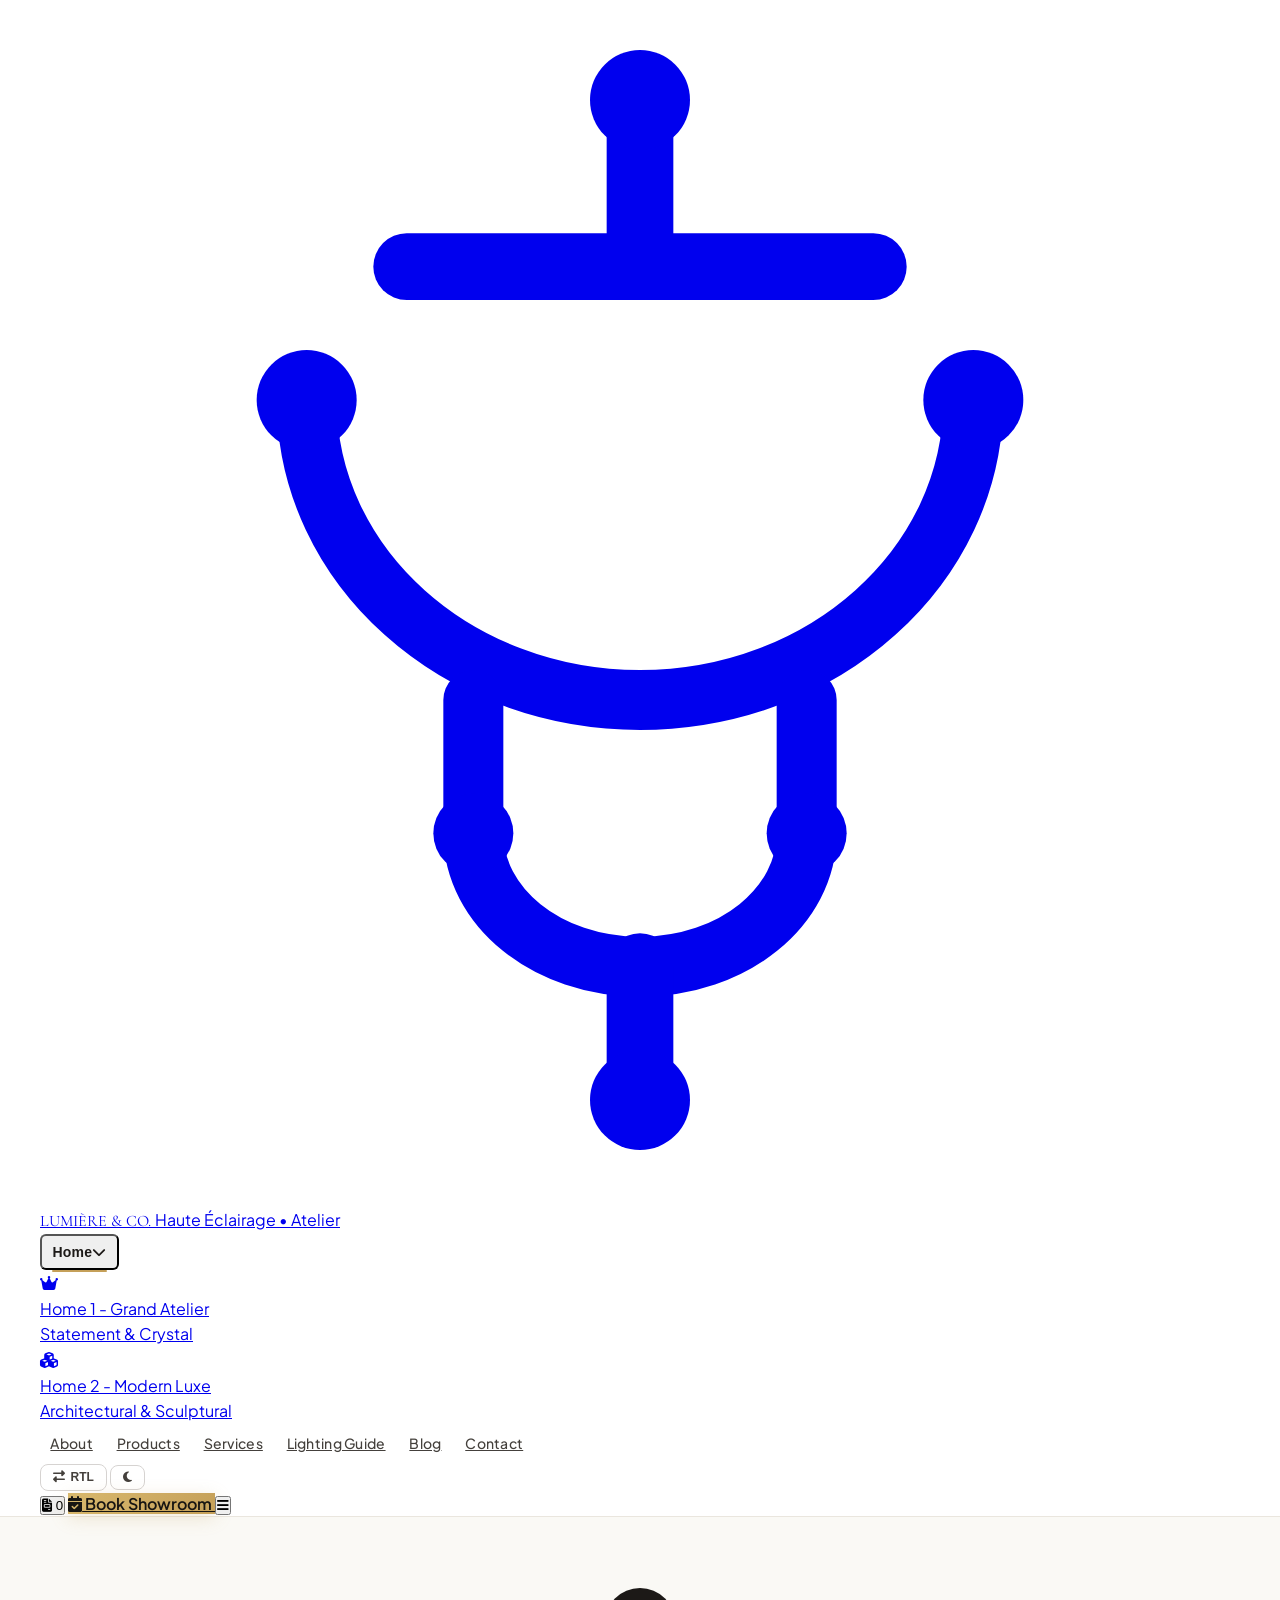
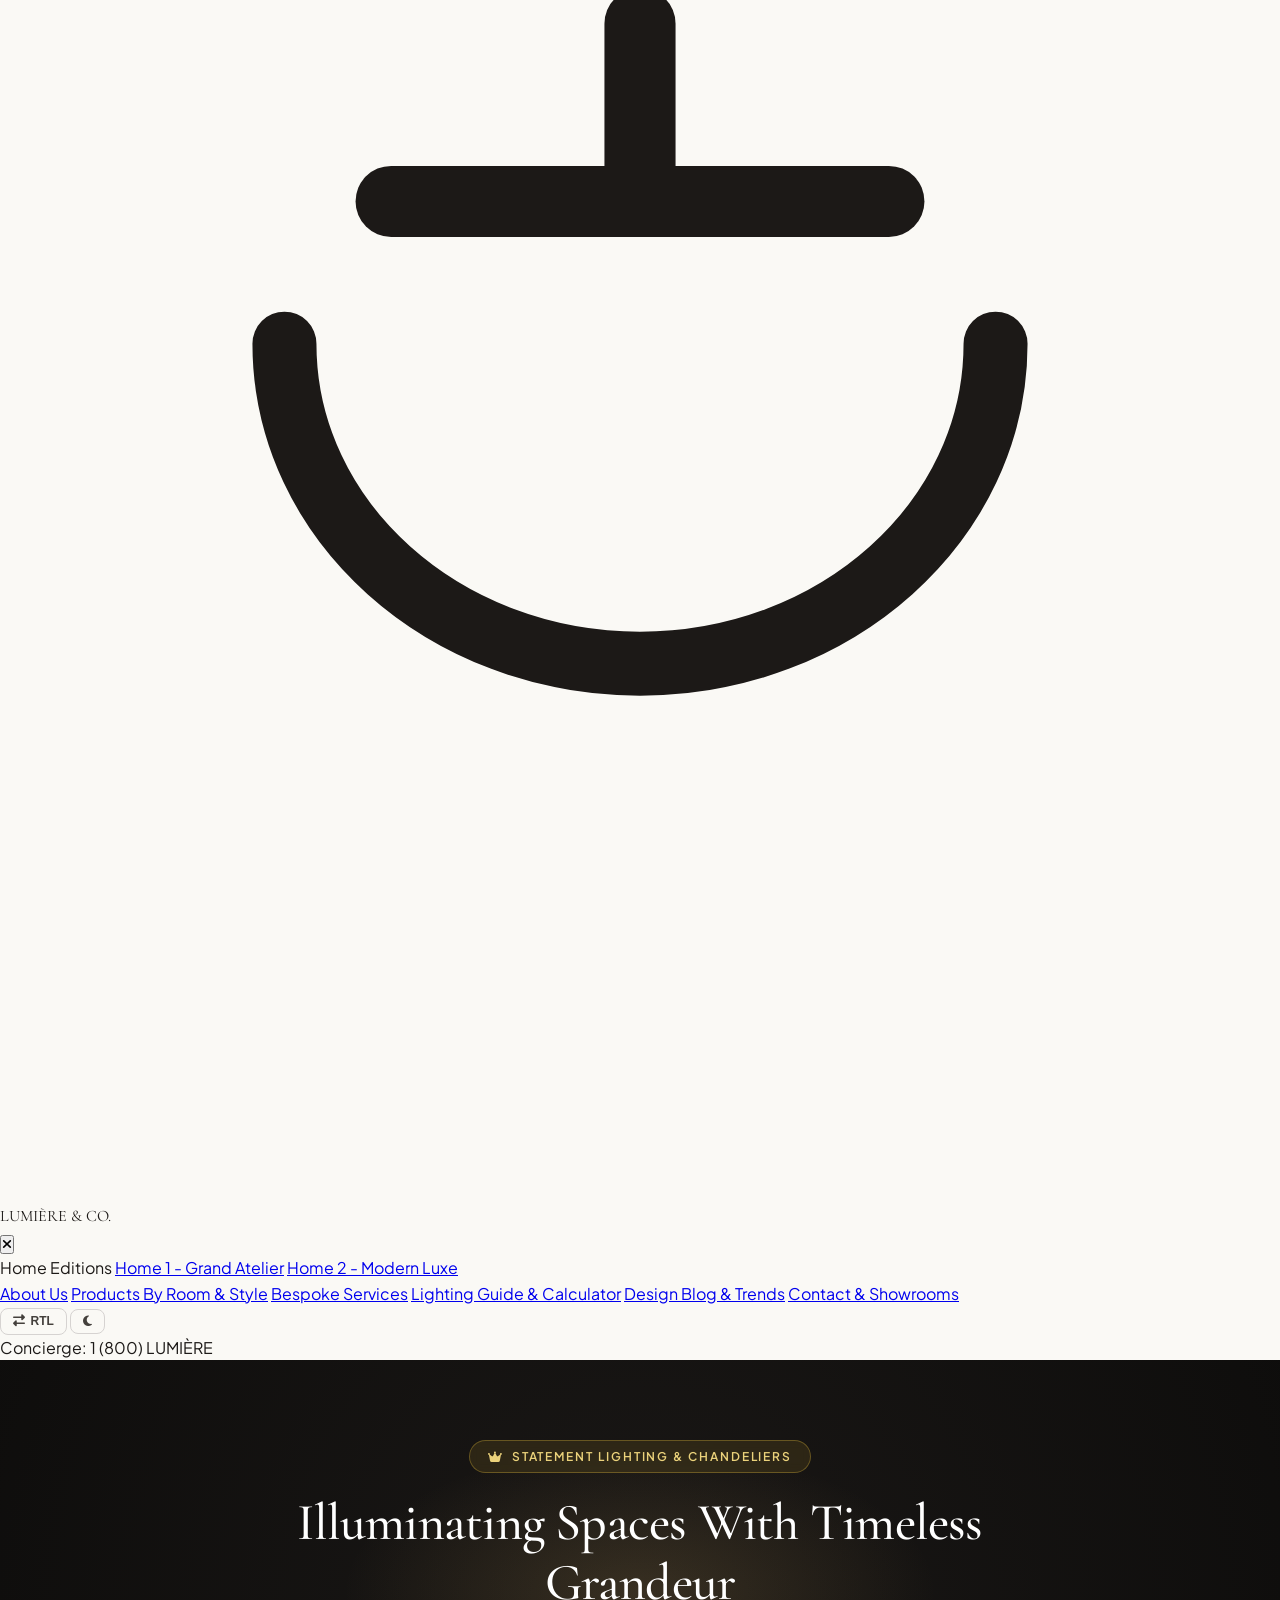
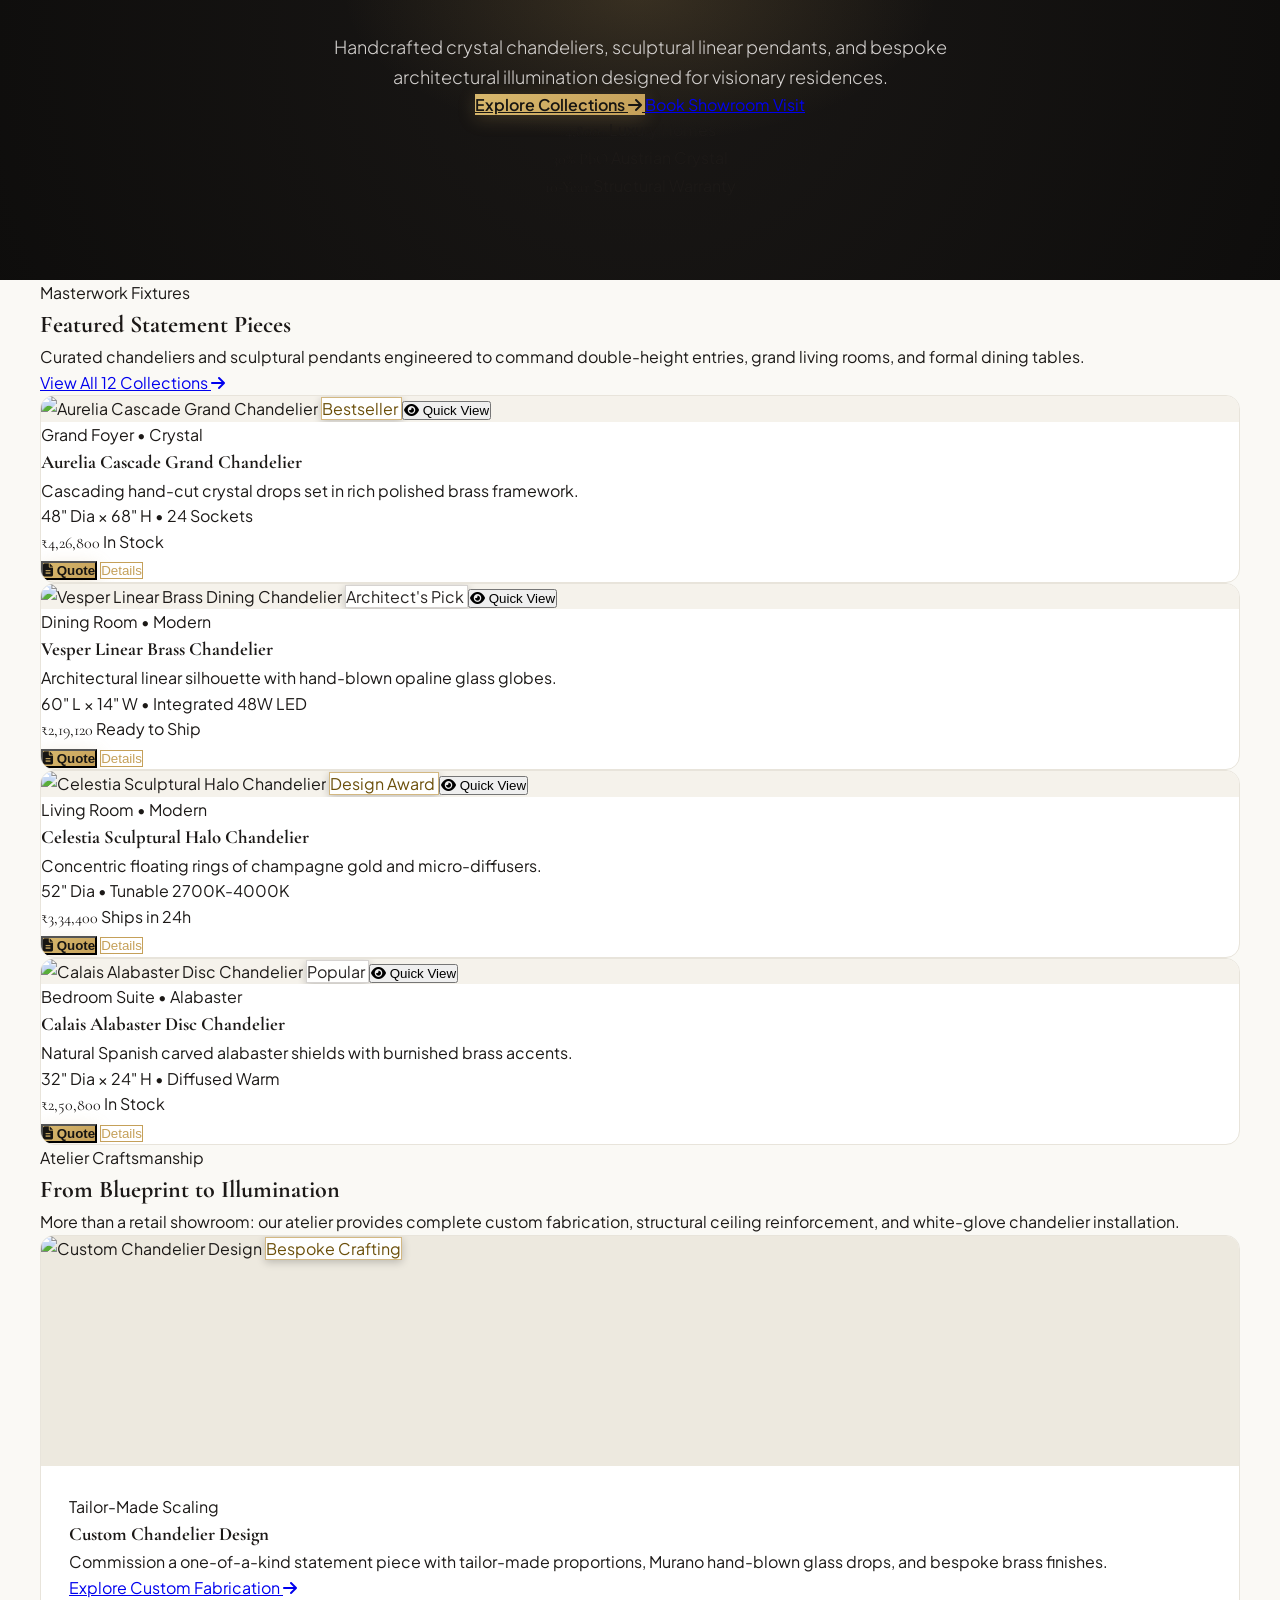
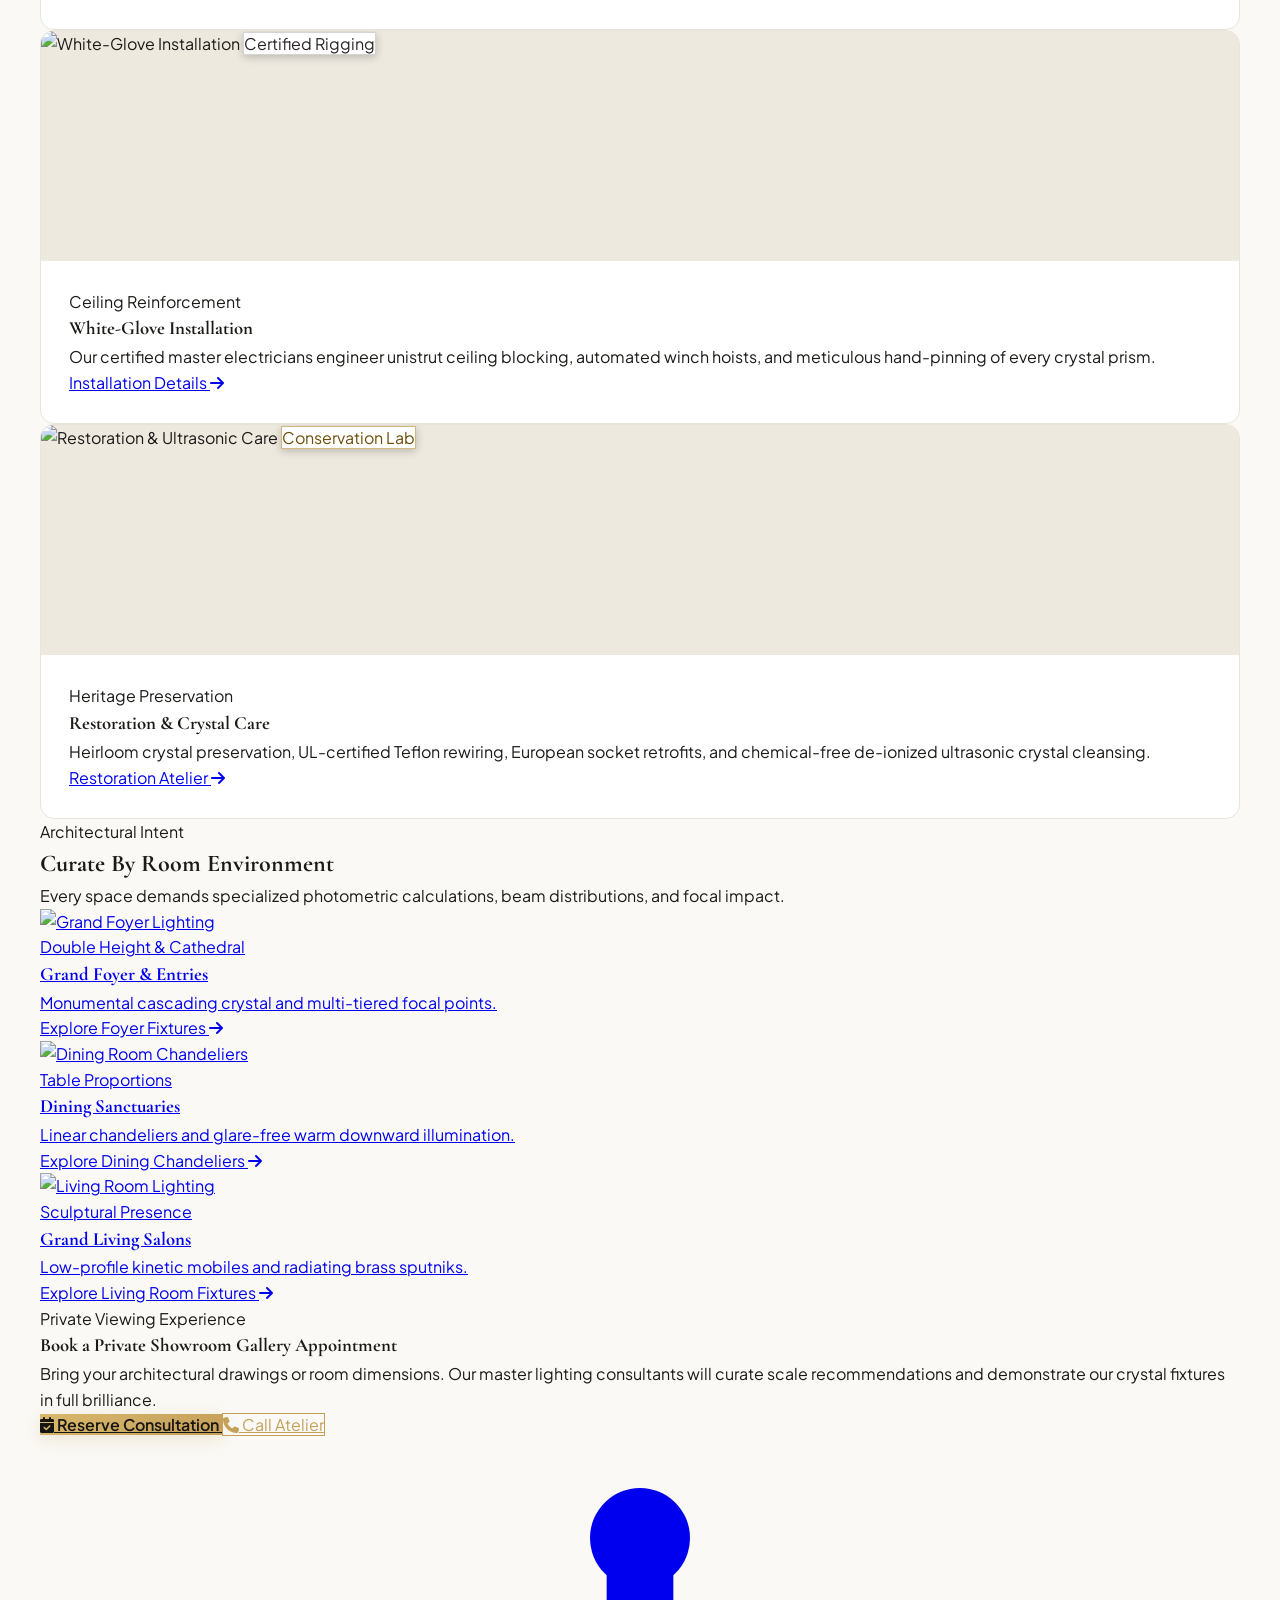
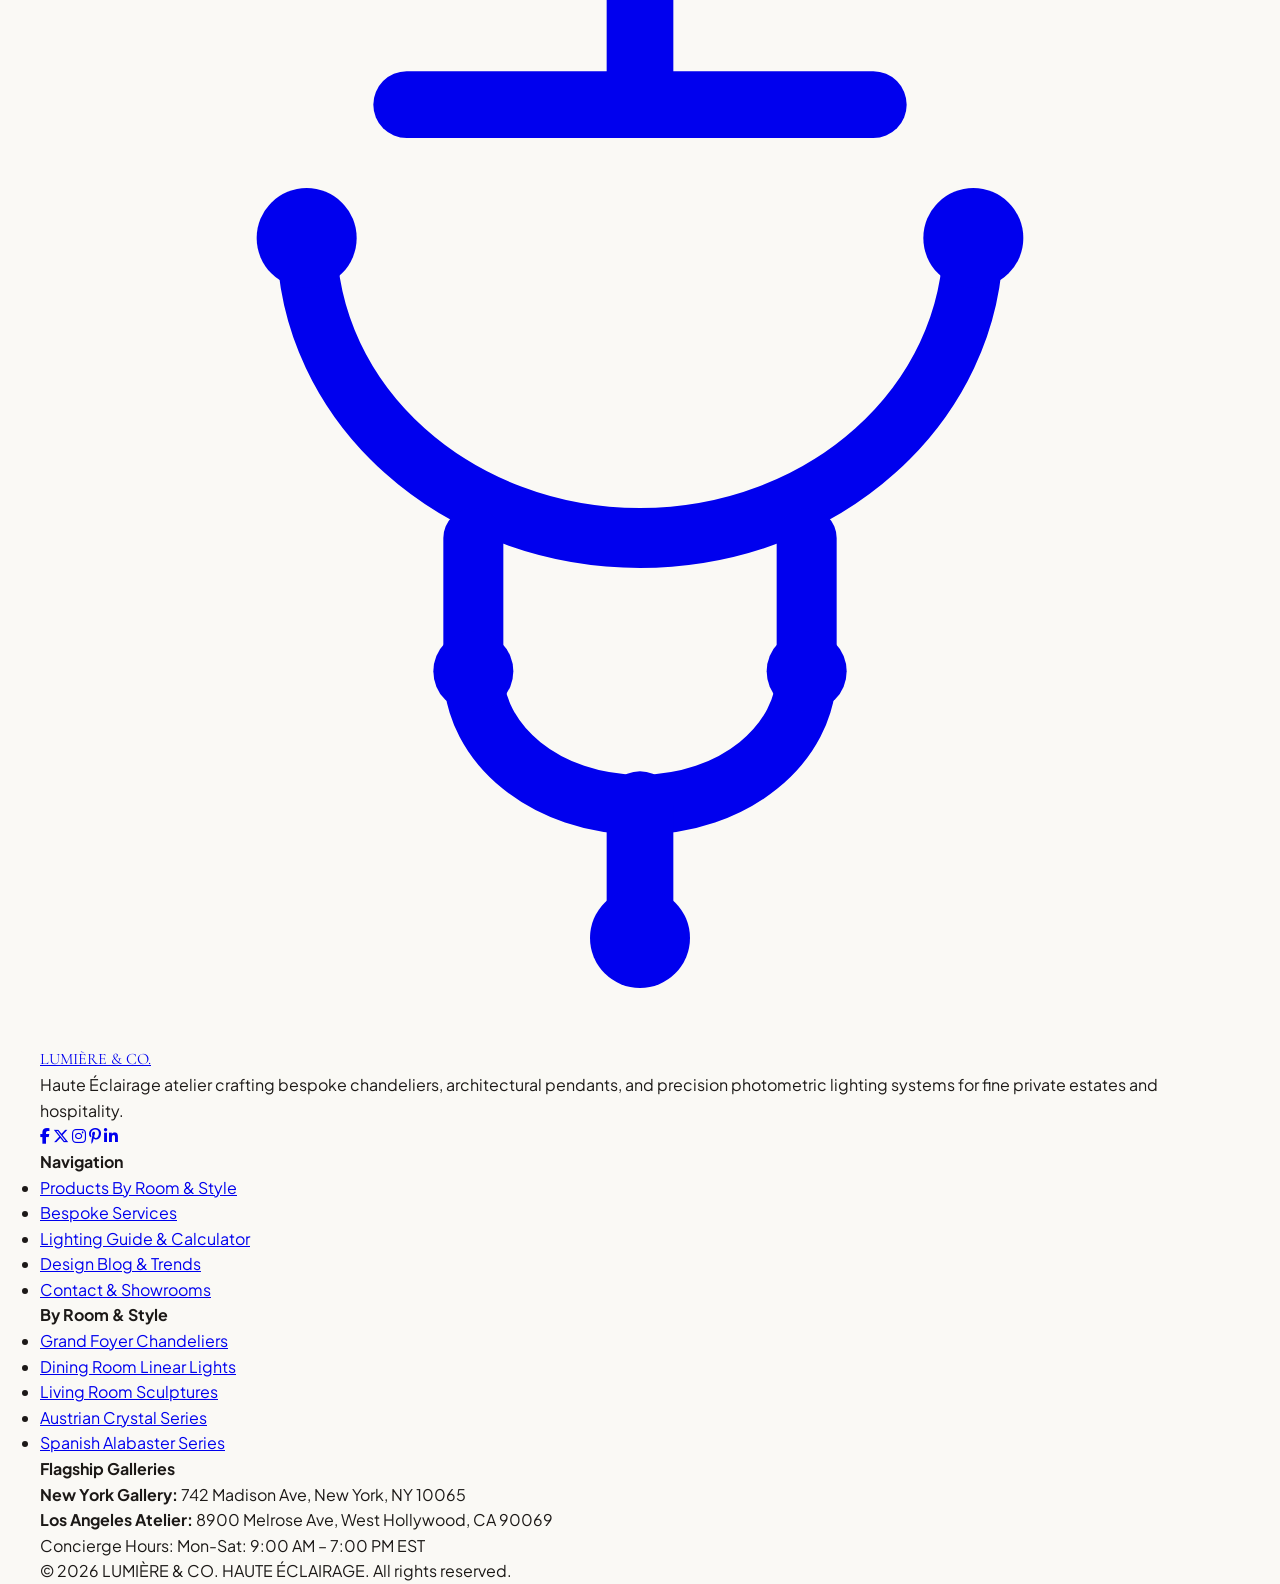
==== index.html @ 49eb60a8 "first commit" ====
<!DOCTYPE html>
<html lang="en">
<head>
  <meta charset="UTF-8" />
  <meta name="viewport" content="width=device-width, initial-scale=1.0" />
  <title>LUMIÈRE & CO. | Luxury Chandeliers & Architectural Statement Lighting</title>
  <meta name="description" content="Handcrafted statement chandeliers, bespoke crystal fixtures, and architectural lighting consultation for luxury residences and hospitality." />
  
  <!-- Favicon / Logo in Browser Title -->
  <link rel="icon" type="image/svg+xml" href="data:image/svg+xml,<svg xmlns='http://www.w3.org/2000/svg' viewBox='0 0 36 36' fill='none'><path d='M18 3V8M11 8H25M8 12C8 17 12.5 21 18 21C23.5 21 28 17 28 12M13 21V25C13 27.2 15.2 29 18 29C20.8 29 23 27.2 23 25V21M18 29V33' stroke='%23c5a059' stroke-width='2.2' stroke-linecap='round'/><circle cx='18' cy='3' r='1.5' fill='%23c5a059'/><circle cx='8' cy='12' r='1.5' fill='%23c5a059'/><circle cx='28' cy='12' r='1.5' fill='%23c5a059'/><circle cx='18' cy='33' r='1.5' fill='%23c5a059'/></svg>" />
  
  <!-- Google Fonts: Cormorant Garamond & Plus Jakarta Sans -->
  <link rel="preconnect" href="https://fonts.googleapis.com" />
  <link rel="preconnect" href="https://fonts.gstatic.com" crossorigin />
  <link href="https://fonts.googleapis.com/css2?family=Cormorant+Garamond:ital,wght@0,400;0,500;0,600;0,700;1,400&family=Plus+Jakarta+Sans:wght@300;400;500;600;700&display=swap" rel="stylesheet" />
  
  <!-- FontAwesome 6 Icons -->
  <link rel="stylesheet" href="https://cdnjs.cloudflare.com/ajax/libs/font-awesome/6.5.1/css/all.min.css" />
  
  <!-- Tailwind CSS CDN -->
  <script src="https://cdn.tailwindcss.com"></script>
  <script>
    tailwind.config = {
      darkMode: 'class',
      theme: {
        extend: {
          colors: {
            gold: {
              300: '#ebd27b',
              400: '#dfc282',
              500: '#c5a059',
              600: '#a3823d',
              700: '#806429'
            },
            stone: {
              850: '#1f1d1a',
              950: '#0e0d0c'
            }
          },
          fontFamily: {
            serif: ['Cormorant Garamond', 'Georgia', 'serif'],
            sans: ['Plus Jakarta Sans', 'system-ui', 'sans-serif']
          }
        }
      }
    }
  </script>
  
  <!-- Custom Luxury Stylesheet -->
  <link rel="stylesheet" href="css/style.css" />
</head>
<body class="bg-[#faf9f5] text-stone-900 antialiased selection:bg-amber-200 selection:text-stone-900">

  <!-- MAIN NAVIGATION BAR (Top concierge bar removed as requested) -->
  <header class="sticky top-0 z-50 lux-navbar">
    <div class="lux-container flex items-center justify-between h-20">
      
      <!-- Logo with Brand Emblem SVG placed BEFORE Brand Name -->
      <a href="index.html" class="flex items-center gap-3 text-left group shrink-0">
        <svg class="w-8 h-8 text-amber-600 dark:text-amber-400 shrink-0 inline-block transition-transform duration-300 group-hover:scale-105" viewBox="0 0 36 36" fill="none" xmlns="http://www.w3.org/2000/svg">
          <path d="M18 3V8" stroke="currentColor" stroke-width="2" stroke-linecap="round" />
          <path d="M11 8H25" stroke="currentColor" stroke-width="2" stroke-linecap="round" />
          <path d="M8 12C8 17 12.5 21 18 21C23.5 21 28 17 28 12" stroke="currentColor" stroke-width="1.8" stroke-linecap="round" />
          <path d="M13 21V25C13 27.2 15.2 29 18 29C20.8 29 23 27.2 23 25V21" stroke="currentColor" stroke-width="1.8" stroke-linecap="round" />
          <path d="M18 29V33" stroke="currentColor" stroke-width="2" stroke-linecap="round" />
          <circle cx="18" cy="3" r="1.5" fill="currentColor" />
          <circle cx="8" cy="12" r="1.5" fill="currentColor" />
          <circle cx="28" cy="12" r="1.5" fill="currentColor" />
          <circle cx="13" cy="25" r="1.2" fill="currentColor" />
          <circle cx="23" cy="25" r="1.2" fill="currentColor" />
          <circle cx="18" cy="33" r="1.5" fill="currentColor" />
        </svg>
        <div class="flex flex-col justify-center">
          <span class="font-serif text-2xl sm:text-3xl font-medium tracking-tight text-stone-900 dark:text-stone-100 group-hover:text-amber-700 dark:group-hover:text-amber-400 transition leading-none">
            LUMIÈRE <span class="text-amber-600 font-light">&</span> CO.
          </span>
          <span class="text-[9.5px] uppercase tracking-[0.2em] text-stone-500 dark:text-stone-400 font-semibold whitespace-nowrap mt-1 leading-none">
            Haute Éclairage • Atelier
          </span>
        </div>
      </a>

      <!-- Desktop Navigation Links (With Home Dropdown & RTL + Theme Toggles after Contact) -->
      <nav class="hidden xl:flex items-center space-x-0.5">
        
        <!-- Home Dropdown (Home 1 & Home 2) -->
        <div class="relative group">
          <button class="nav-link active flex items-center gap-1.5 focus:outline-none">
            <span>Home</span>
            <i class="fa-solid fa-chevron-down text-[10px] transition group-hover:rotate-180"></i>
          </button>
          <div class="absolute left-0 top-full pt-2 w-56 opacity-0 translate-y-2 pointer-events-none group-hover:opacity-100 group-hover:translate-y-0 group-hover:pointer-events-auto transition-all duration-200 z-50">
            <div class="bg-white dark:bg-stone-900 border border-stone-200 dark:border-stone-800 rounded-xl shadow-xl p-2 space-y-1">
              <a href="index.html" class="flex items-center gap-2.5 px-3 py-2.5 rounded-lg text-xs font-semibold text-amber-700 dark:text-amber-400 bg-amber-50 dark:bg-stone-800 transition">
                <i class="fa-solid fa-crown text-amber-600 text-xs"></i>
                <div>
                  <div class="font-medium">Home 1 - Grand Atelier</div>
                  <div class="text-[10px] text-stone-400 font-normal">Statement & Crystal</div>
                </div>
              </a>
              <a href="home-2.html" class="flex items-center gap-2.5 px-3 py-2.5 rounded-lg text-xs font-semibold text-stone-800 dark:text-stone-200 hover:bg-amber-50 dark:hover:bg-stone-800 hover:text-amber-700 transition">
                <i class="fa-solid fa-cubes text-amber-600 text-xs"></i>
                <div>
                  <div class="font-medium">Home 2 - Modern Luxe</div>
                  <div class="text-[10px] text-stone-400 font-normal">Architectural & Sculptural</div>
                </div>
              </a>
            </div>
          </div>
        </div>

        <a href="about.html" class="nav-link">About</a>
        <a href="products.html" class="nav-link">Products</a>
        <a href="services.html" class="nav-link">Services</a>
        <a href="guide.html" class="nav-link">Lighting Guide</a>
        <a href="blog.html" class="nav-link">Blog</a>
        <a href="contact.html" class="nav-link">Contact</a>

        <!-- RTL Button & Theme Toggle Button right after Contact -->
        <div class="flex items-center gap-2 ml-2 pl-2 border-l border-stone-300 dark:border-stone-700">
          <button class="rtl-toggle-btn nav-control-btn" title="Toggle RTL / LTR Layout">
            <i class="fa-solid fa-right-left text-[11px]"></i>
            <span class="rtl-btn-text">RTL</span>
          </button>
          <button class="theme-toggle-btn nav-control-btn w-9 h-9 !p-0" title="Toggle Light / Dark Theme">
            <i class="fa-solid fa-moon text-xs"></i>
          </button>
        </div>
      </nav>

      <!-- Action Utilities with Proper Spacing -->
      <div class="flex items-center gap-3 shrink-0">
        <!-- Quotation Drawer Trigger -->
        <button class="quote-drawer-trigger relative w-10 h-10 rounded-full border border-stone-200 dark:border-stone-700 hover:border-amber-400 text-stone-700 dark:text-stone-200 hover:text-amber-700 flex items-center justify-center transition" title="View Quotation Request" aria-label="View Quotation Request">
          <i class="fa-solid fa-file-invoice text-sm"></i>
          <span class="quote-count-badge absolute -top-1 -right-1 bg-amber-600 text-white text-[10px] font-bold w-5 h-5 rounded-full flex items-center justify-center hidden">0</span>
        </button>

        <!-- CTA: Book Showroom -->
        <a href="contact.html" class="hidden sm:inline-flex gold-glow-btn text-xs uppercase tracking-wider font-semibold py-2.5 px-4 rounded-lg items-center gap-2">
          <i class="fa-solid fa-calendar-check"></i> Book Showroom
        </a>

        <!-- Mobile Hamburger -->
        <button id="mobile-menu-toggle" class="xl:hidden w-10 h-10 rounded-lg border border-stone-200 dark:border-stone-700 text-stone-700 dark:text-stone-200 flex items-center justify-center" aria-label="Toggle Navigation">
          <i class="fa-solid fa-bars text-lg"></i>
        </button>
      </div>

    </div>
  </header>

  <!-- MOBILE NAVIGATION DRAWER -->
  <div id="mobile-menu-drawer" class="fixed inset-0 z-50 bg-black/60 backdrop-blur-sm hidden xl:hidden">
    <div class="absolute right-0 top-0 bottom-0 w-80 bg-white dark:bg-stone-900 p-6 shadow-2xl flex flex-col justify-between">
      <div>
        <div class="flex items-center justify-between pb-6 border-b border-stone-200 dark:border-stone-800">
          <div class="flex items-center gap-2">
            <svg class="w-6 h-6 text-amber-600 dark:text-amber-400" viewBox="0 0 36 36" fill="none" xmlns="http://www.w3.org/2000/svg">
              <path d="M18 3V8" stroke="currentColor" stroke-width="2" stroke-linecap="round" />
              <path d="M11 8H25" stroke="currentColor" stroke-width="2" stroke-linecap="round" />
              <path d="M8 12C8 17 12.5 21 18 21C23.5 21 28 17 28 12" stroke="currentColor" stroke-width="1.8" stroke-linecap="round" />
            </svg>
            <div class="font-serif text-xl font-medium text-stone-900 dark:text-stone-100">LUMIÈRE & CO.</div>
          </div>
          <button id="mobile-menu-close" class="text-stone-400 hover:text-stone-800 text-xl p-2">
            <i class="fa-solid fa-xmark"></i>
          </button>
        </div>
        
        <!-- Mobile Links including Home 1 & Home 2 -->
        <nav class="flex flex-col gap-1.5 mt-6">
          <div class="p-2 bg-amber-50/60 dark:bg-stone-800/60 rounded-xl mb-1">
            <span class="text-[10px] uppercase font-bold text-amber-700 dark:text-amber-400 px-2 block mb-1">Home Editions</span>
            <a href="index.html" class="p-2 text-xs font-semibold text-amber-700 dark:text-amber-400 block rounded-lg bg-white dark:bg-stone-800">Home 1 - Grand Atelier</a>
            <a href="home-2.html" class="p-2 text-xs font-medium text-stone-700 dark:text-stone-300 block hover:bg-white dark:hover:bg-stone-800 rounded-lg">Home 2 - Modern Luxe</a>
          </div>
          <a href="about.html" class="p-2.5 text-xs font-medium text-stone-700 dark:text-stone-300 hover:bg-stone-50 dark:hover:bg-stone-800 rounded-lg">About Us</a>
          <a href="products.html" class="p-2.5 text-xs font-medium text-stone-700 dark:text-stone-300 hover:bg-stone-50 dark:hover:bg-stone-800 rounded-lg">Products By Room & Style</a>
          <a href="services.html" class="p-2.5 text-xs font-medium text-stone-700 dark:text-stone-300 hover:bg-stone-50 dark:hover:bg-stone-800 rounded-lg">Bespoke Services</a>
          <a href="guide.html" class="p-2.5 text-xs font-medium text-stone-700 dark:text-stone-300 hover:bg-stone-50 dark:hover:bg-stone-800 rounded-lg">Lighting Guide & Calculator</a>
          <a href="blog.html" class="p-2.5 text-xs font-medium text-stone-700 dark:text-stone-300 hover:bg-stone-50 dark:hover:bg-stone-800 rounded-lg">Design Blog & Trends</a>
          <a href="contact.html" class="p-2.5 text-xs font-medium text-stone-700 dark:text-stone-300 hover:bg-stone-50 dark:hover:bg-stone-800 rounded-lg">Contact & Showrooms</a>
        </nav>

        <!-- Mobile RTL & Theme Controls -->
        <div class="flex items-center gap-2 pt-4 mt-4 border-t border-stone-200 dark:border-stone-800">
          <button class="rtl-toggle-btn nav-control-btn flex-1 py-2" title="Toggle RTL / LTR">
            <i class="fa-solid fa-right-left text-xs"></i>
            <span class="rtl-btn-text">RTL Layout</span>
          </button>
          <button class="theme-toggle-btn nav-control-btn flex-1 py-2" title="Toggle Dark Theme">
            <i class="fa-solid fa-moon text-xs"></i>
            <span>Atmosphere</span>
          </button>
        </div>
      </div>

      <div class="pt-6 border-t border-stone-200 dark:border-stone-800">
        <div class="text-center text-xs text-stone-500">
          Concierge: 1 (800) LUMIÈRE
        </div>
      </div>
    </div>
  </div>

  <!-- UNIFIED HERO SECTION (Consistent across all pages) -->
  <section class="page-hero-unified" style="background-image: url('https://images.unsplash.com/photo-1543198126-a8ad8e47fb22?auto=format&fit=crop&w=1920&q=80');">
    <div class="lux-container">
      <div class="page-hero-content">
        <span class="page-hero-badge">
          <i class="fa-solid fa-crown text-amber-400"></i> Statement Lighting & Chandeliers
        </span>
        <h1 class="page-hero-title">
          Illuminating Spaces With Timeless Grandeur
        </h1>
        <p class="page-hero-desc">
          Handcrafted crystal chandeliers, sculptural linear pendants, and bespoke architectural illumination designed for visionary residences.
        </p>
        
        <!-- Centered CTAs -->
        <div class="flex flex-wrap items-center justify-center gap-4 mt-8">
          <a href="products.html" class="gold-glow-btn text-xs sm:text-sm uppercase tracking-wider font-semibold py-3.5 px-7 rounded-xl flex items-center gap-2">
            <span>Explore Collections</span>
            <i class="fa-solid fa-arrow-right text-xs"></i>
          </a>
          <a href="contact.html" class="bg-white/10 hover:bg-white/20 border border-white/25 text-white text-xs sm:text-sm uppercase tracking-wider font-medium py-3.5 px-7 rounded-xl backdrop-blur-sm transition">
            Book Showroom Visit
          </a>
        </div>

        <!-- Trust Metrics -->
        <div class="grid grid-cols-3 gap-6 sm:gap-12 mt-12 pt-8 border-t border-stone-700/60 text-stone-300 w-full max-w-xl">
          <div class="text-center">
            <span class="block font-serif text-2xl sm:text-3xl text-amber-400 font-semibold">4,800+</span>
            <span class="text-[11px] sm:text-xs text-stone-400 tracking-wider uppercase">Luxury Homes</span>
          </div>
          <div class="text-center">
            <span class="block font-serif text-2xl sm:text-3xl text-amber-400 font-semibold">30% PbO</span>
            <span class="text-[11px] sm:text-xs text-stone-400 tracking-wider uppercase">Austrian Crystal</span>
          </div>
          <div class="text-center">
            <span class="block font-serif text-2xl sm:text-3xl text-amber-400 font-semibold">10-Year</span>
            <span class="text-[11px] sm:text-xs text-stone-400 tracking-wider uppercase">Structural Warranty</span>
          </div>
        </div>

      </div>
    </div>
  </section>

  <!-- STATEMENT LIGHTING SHOWCASE -->
  <section class="py-20 bg-[#faf9f5]">
    <div class="lux-container">
      
      <!-- Section Header -->
      <div class="flex flex-col md:flex-row md:items-end justify-between mb-12">
        <div>
          <span class="text-xs uppercase tracking-widest text-amber-700 dark:text-amber-400 font-semibold">Masterwork Fixtures</span>
          <h2 class="font-serif text-3xl sm:text-4xl font-medium text-stone-900 dark:text-stone-100 mt-1">Featured Statement Pieces</h2>
          <p class="text-stone-500 dark:text-stone-400 text-sm mt-2 max-w-xl">Curated chandeliers and sculptural pendants engineered to command double-height entries, grand living rooms, and formal dining tables.</p>
        </div>
        <div class="mt-4 md:mt-0">
          <a href="products.html" class="inline-flex items-center gap-2 text-xs uppercase tracking-widest font-semibold text-stone-900 dark:text-stone-100 hover:text-amber-700 dark:hover:text-amber-400 transition">
            View All 12 Collections <i class="fa-solid fa-arrow-right"></i>
          </a>
        </div>
      </div>

      <!-- 4 Showcase Products Grid -->
      <div class="grid grid-cols-1 md:grid-cols-2 lg:grid-cols-4 gap-6">
        
        <!-- Showcase 1 -->
        <div class="lux-card group flex flex-col justify-between">
          <div>
            <div class="lux-card-img-wrap h-72">
              <img src="https://images.unsplash.com/photo-1543198126-a8ad8e47fb22?auto=format&fit=crop&w=800&q=80" alt="Aurelia Cascade Grand Chandelier" class="w-full h-full object-cover" />
              <span class="absolute top-3 left-3 text-[11px] font-semibold uppercase tracking-wider px-2.5 py-1 rounded-full badge-gold">
                Bestseller
              </span>
              <button onclick="openQuickView('prod-1')" class="absolute bottom-3 right-3 bg-white/90 dark:bg-stone-900/90 hover:bg-white text-stone-800 dark:text-stone-100 text-xs font-semibold px-3 py-1.5 rounded-lg shadow-md transition opacity-0 group-hover:opacity-100 flex items-center gap-1.5">
                <i class="fa-solid fa-eye text-amber-700 dark:text-amber-400"></i> Quick View
              </button>
            </div>
            <div class="p-5">
              <span class="text-xs text-amber-600 dark:text-amber-400 font-medium">Grand Foyer • Crystal</span>
              <h3 class="font-serif text-lg font-medium text-stone-900 dark:text-stone-100 group-hover:text-amber-800 dark:group-hover:text-amber-400 transition mb-1">
                Aurelia Cascade Grand Chandelier
              </h3>
              <p class="text-xs text-stone-500 dark:text-stone-400 line-clamp-2 mb-3">Cascading hand-cut crystal drops set in rich polished brass framework.</p>
              <div class="text-[11px] text-stone-400 bg-stone-50 dark:bg-stone-800/60 px-2 py-1 rounded border border-stone-100 dark:border-stone-800">
                48" Dia × 68" H • 24 Sockets
              </div>
            </div>
          </div>
          <div class="p-5 pt-0 border-t border-stone-100 dark:border-stone-800">
            <div class="flex items-center justify-between py-3">
              <span class="font-serif text-xl font-semibold text-stone-900 dark:text-stone-100">₹4,26,800</span>
              <span class="text-xs text-emerald-600 dark:text-emerald-400 font-medium">In Stock</span>
            </div>
            <div class="grid grid-cols-2 gap-2">
              <button onclick="addToQuote('prod-1')" class="gold-glow-btn py-2 px-3 rounded-lg text-xs font-semibold flex items-center justify-center gap-1.5">
                <i class="fa-solid fa-file-lines"></i> Quote
              </button>
              <button onclick="openQuickView('prod-1')" class="gold-outline-btn py-2 px-3 rounded-lg text-xs font-semibold text-center">
                Details
              </button>
            </div>
          </div>
        </div>

        <!-- Showcase 2 -->
        <div class="lux-card group flex flex-col justify-between">
          <div>
            <div class="lux-card-img-wrap h-72">
              <img src="https://images.unsplash.com/photo-1507473885765-e6ed057f782c?auto=format&fit=crop&w=800&q=80" alt="Vesper Linear Brass Dining Chandelier" class="w-full h-full object-cover" />
              <span class="absolute top-3 left-3 text-[11px] font-semibold uppercase tracking-wider px-2.5 py-1 rounded-full badge-stone">
                Architect's Pick
              </span>
              <button onclick="openQuickView('prod-2')" class="absolute bottom-3 right-3 bg-white/90 dark:bg-stone-900/90 hover:bg-white text-stone-800 dark:text-stone-100 text-xs font-semibold px-3 py-1.5 rounded-lg shadow-md transition opacity-0 group-hover:opacity-100 flex items-center gap-1.5">
                <i class="fa-solid fa-eye text-amber-700 dark:text-amber-400"></i> Quick View
              </button>
            </div>
            <div class="p-5">
              <span class="text-xs text-amber-600 dark:text-amber-400 font-medium">Dining Room • Modern</span>
              <h3 class="font-serif text-lg font-medium text-stone-900 dark:text-stone-100 group-hover:text-amber-800 dark:group-hover:text-amber-400 transition mb-1">
                Vesper Linear Brass Chandelier
              </h3>
              <p class="text-xs text-stone-500 dark:text-stone-400 line-clamp-2 mb-3">Architectural linear silhouette with hand-blown opaline glass globes.</p>
              <div class="text-[11px] text-stone-400 bg-stone-50 dark:bg-stone-800/60 px-2 py-1 rounded border border-stone-100 dark:border-stone-800">
                60" L × 14" W • Integrated 48W LED
              </div>
            </div>
          </div>
          <div class="p-5 pt-0 border-t border-stone-100 dark:border-stone-800">
            <div class="flex items-center justify-between py-3">
              <span class="font-serif text-xl font-semibold text-stone-900 dark:text-stone-100">₹2,19,120</span>
              <span class="text-xs text-emerald-600 dark:text-emerald-400 font-medium">Ready to Ship</span>
            </div>
            <div class="grid grid-cols-2 gap-2">
              <button onclick="addToQuote('prod-2')" class="gold-glow-btn py-2 px-3 rounded-lg text-xs font-semibold flex items-center justify-center gap-1.5">
                <i class="fa-solid fa-file-lines"></i> Quote
              </button>
              <button onclick="openQuickView('prod-2')" class="gold-outline-btn py-2 px-3 rounded-lg text-xs font-semibold text-center">
                Details
              </button>
            </div>
          </div>
        </div>

        <!-- Showcase 3 -->
        <div class="lux-card group flex flex-col justify-between">
          <div>
            <div class="lux-card-img-wrap h-72">
              <img src="https://images.unsplash.com/photo-1524484485831-a92ffc0de03f?auto=format&fit=crop&w=800&q=80" alt="Celestia Sculptural Halo Chandelier" class="w-full h-full object-cover" />
              <span class="absolute top-3 left-3 text-[11px] font-semibold uppercase tracking-wider px-2.5 py-1 rounded-full badge-gold">
                Design Award
              </span>
              <button onclick="openQuickView('prod-4')" class="absolute bottom-3 right-3 bg-white/90 dark:bg-stone-900/90 hover:bg-white text-stone-800 dark:text-stone-100 text-xs font-semibold px-3 py-1.5 rounded-lg shadow-md transition opacity-0 group-hover:opacity-100 flex items-center gap-1.5">
                <i class="fa-solid fa-eye text-amber-700 dark:text-amber-400"></i> Quick View
              </button>
            </div>
            <div class="p-5">
              <span class="text-xs text-amber-600 dark:text-amber-400 font-medium">Living Room • Modern</span>
              <h3 class="font-serif text-lg font-medium text-stone-900 dark:text-stone-100 group-hover:text-amber-800 dark:group-hover:text-amber-400 transition mb-1">
                Celestia Sculptural Halo Chandelier
              </h3>
              <p class="text-xs text-stone-500 dark:text-stone-400 line-clamp-2 mb-3">Concentric floating rings of champagne gold and micro-diffusers.</p>
              <div class="text-[11px] text-stone-400 bg-stone-50 dark:bg-stone-800/60 px-2 py-1 rounded border border-stone-100 dark:border-stone-800">
                52" Dia • Tunable 2700K-4000K
              </div>
            </div>
          </div>
          <div class="p-5 pt-0 border-t border-stone-100 dark:border-stone-800">
            <div class="flex items-center justify-between py-3">
              <span class="font-serif text-xl font-semibold text-stone-900 dark:text-stone-100">₹3,34,400</span>
              <span class="text-xs text-emerald-600 dark:text-emerald-400 font-medium">Ships in 24h</span>
            </div>
            <div class="grid grid-cols-2 gap-2">
              <button onclick="addToQuote('prod-4')" class="gold-glow-btn py-2 px-3 rounded-lg text-xs font-semibold flex items-center justify-center gap-1.5">
                <i class="fa-solid fa-file-lines"></i> Quote
              </button>
              <button onclick="openQuickView('prod-4')" class="gold-outline-btn py-2 px-3 rounded-lg text-xs font-semibold text-center">
                Details
              </button>
            </div>
          </div>
        </div>

        <!-- Showcase 4 -->
        <div class="lux-card group flex flex-col justify-between">
          <div>
            <div class="lux-card-img-wrap h-72">
              <img src="https://images.unsplash.com/photo-1600210492486-724fe5c67fb0?auto=format&fit=crop&w=800&q=80" alt="Calais Alabaster Disc Chandelier" class="w-full h-full object-cover" />
              <span class="absolute top-3 left-3 text-[11px] font-semibold uppercase tracking-wider px-2.5 py-1 rounded-full badge-stone">
                Popular
              </span>
              <button onclick="openQuickView('prod-6')" class="absolute bottom-3 right-3 bg-white/90 dark:bg-stone-900/90 hover:bg-white text-stone-800 dark:text-stone-100 text-xs font-semibold px-3 py-1.5 rounded-lg shadow-md transition opacity-0 group-hover:opacity-100 flex items-center gap-1.5">
                <i class="fa-solid fa-eye text-amber-700 dark:text-amber-400"></i> Quick View
              </button>
            </div>
            <div class="p-5">
              <span class="text-xs text-amber-600 dark:text-amber-400 font-medium">Bedroom Suite • Alabaster</span>
              <h3 class="font-serif text-lg font-medium text-stone-900 dark:text-stone-100 group-hover:text-amber-800 dark:group-hover:text-amber-400 transition mb-1">
                Calais Alabaster Disc Chandelier
              </h3>
              <p class="text-xs text-stone-500 dark:text-stone-400 line-clamp-2 mb-3">Natural Spanish carved alabaster shields with burnished brass accents.</p>
              <div class="text-[11px] text-stone-400 bg-stone-50 dark:bg-stone-800/60 px-2 py-1 rounded border border-stone-100 dark:border-stone-800">
                32" Dia × 24" H • Diffused Warm
              </div>
            </div>
          </div>
          <div class="p-5 pt-0 border-t border-stone-100 dark:border-stone-800">
            <div class="flex items-center justify-between py-3">
              <span class="font-serif text-xl font-semibold text-stone-900 dark:text-stone-100">₹2,50,800</span>
              <span class="text-xs text-emerald-600 dark:text-emerald-400 font-medium">In Stock</span>
            </div>
            <div class="grid grid-cols-2 gap-2">
              <button onclick="addToQuote('prod-6')" class="gold-glow-btn py-2 px-3 rounded-lg text-xs font-semibold flex items-center justify-center gap-1.5">
                <i class="fa-solid fa-file-lines"></i> Quote
              </button>
              <button onclick="openQuickView('prod-6')" class="gold-outline-btn py-2 px-3 rounded-lg text-xs font-semibold text-center">
                Details
              </button>
            </div>
          </div>
        </div>

      </div>

    </div>
  </section>

  <!-- BESPOKE SERVICES: HALF CARD IMAGE / HALF CARD CONTENT (Updated as requested in screenshot) -->
  <section class="py-20 bg-white dark:bg-stone-900 border-y border-stone-200 dark:border-stone-800">
    <div class="lux-container">
      
      <div class="text-center max-w-2xl mx-auto mb-14">
        <span class="text-xs uppercase tracking-widest text-amber-700 dark:text-amber-400 font-semibold">Atelier Craftsmanship</span>
        <h2 class="font-serif text-3xl sm:text-4xl font-medium text-stone-900 dark:text-stone-100 mt-1">From Blueprint to Illumination</h2>
        <p class="text-stone-500 dark:text-stone-400 text-sm mt-2">More than a retail showroom: our atelier provides complete custom fabrication, structural ceiling reinforcement, and white-glove chandelier installation.</p>
      </div>

      <!-- 3 HALF-CARD IMAGE / HALF-CARD CONTENT CARDS -->
      <div class="grid grid-cols-1 md:grid-cols-3 gap-8">
        
        <!-- Card 1: Custom Fabrication -->
        <div class="lux-half-card group">
          <div class="card-media">
            <img src="https://images.unsplash.com/photo-1581092160607-ee22621dd758?auto=format&fit=crop&w=800&q=80" alt="Custom Chandelier Design" />
            <span class="absolute top-3 left-3 text-[11px] font-semibold uppercase tracking-wider px-2.5 py-1 rounded-full badge-gold">
              Bespoke Crafting
            </span>
          </div>
          <div class="card-body">
            <div>
              <span class="text-xs font-semibold uppercase tracking-wider text-amber-700 dark:text-amber-400 block mb-1">Tailor-Made Scaling</span>
              <h3 class="font-serif text-2xl font-medium text-stone-900 dark:text-stone-100 group-hover:text-amber-700 dark:group-hover:text-amber-400 transition mb-2">Custom Chandelier Design</h3>
              <p class="text-xs sm:text-sm text-stone-600 dark:text-stone-300 leading-relaxed mb-6">Commission a one-of-a-kind statement piece with tailor-made proportions, Murano hand-blown glass drops, and bespoke brass finishes.</p>
            </div>
            <a href="services.html#custom-design" class="text-xs uppercase tracking-widest font-semibold text-amber-700 dark:text-amber-400 hover:text-amber-900 flex items-center gap-2 pt-3 border-t border-stone-100 dark:border-stone-800">
              Explore Custom Fabrication <i class="fa-solid fa-arrow-right text-[10px]"></i>
            </a>
          </div>
        </div>

        <!-- Card 2: White-Glove Installation -->
        <div class="lux-half-card group">
          <div class="card-media">
            <img src="https://images.unsplash.com/photo-1558618666-fcd25c85cd64?auto=format&fit=crop&w=800&q=80" alt="White-Glove Installation" />
            <span class="absolute top-3 left-3 text-[11px] font-semibold uppercase tracking-wider px-2.5 py-1 rounded-full badge-stone">
              Certified Rigging
            </span>
          </div>
          <div class="card-body">
            <div>
              <span class="text-xs font-semibold uppercase tracking-wider text-amber-700 dark:text-amber-400 block mb-1">Ceiling Reinforcement</span>
              <h3 class="font-serif text-2xl font-medium text-stone-900 dark:text-stone-100 group-hover:text-amber-700 dark:group-hover:text-amber-400 transition mb-2">White-Glove Installation</h3>
              <p class="text-xs sm:text-sm text-stone-600 dark:text-stone-300 leading-relaxed mb-6">Our certified master electricians engineer unistrut ceiling blocking, automated winch hoists, and meticulous hand-pinning of every crystal prism.</p>
            </div>
            <a href="services.html#installation" class="text-xs uppercase tracking-widest font-semibold text-amber-700 dark:text-amber-400 hover:text-amber-900 flex items-center gap-2 pt-3 border-t border-stone-100 dark:border-stone-800">
              Installation Details <i class="fa-solid fa-arrow-right text-[10px]"></i>
            </a>
          </div>
        </div>

        <!-- Card 3: Restoration & Ultrasonic Care -->
        <div class="lux-half-card group">
          <div class="card-media">
            <img src="https://images.unsplash.com/photo-1565814329452-e1efa11c5b89?auto=format&fit=crop&w=800&q=80" alt="Restoration & Ultrasonic Care" />
            <span class="absolute top-3 left-3 text-[11px] font-semibold uppercase tracking-wider px-2.5 py-1 rounded-full badge-gold">
              Conservation Lab
            </span>
          </div>
          <div class="card-body">
            <div>
              <span class="text-xs font-semibold uppercase tracking-wider text-amber-700 dark:text-amber-400 block mb-1">Heritage Preservation</span>
              <h3 class="font-serif text-2xl font-medium text-stone-900 dark:text-stone-100 group-hover:text-amber-700 dark:group-hover:text-amber-400 transition mb-2">Restoration & Crystal Care</h3>
              <p class="text-xs sm:text-sm text-stone-600 dark:text-stone-300 leading-relaxed mb-6">Heirloom crystal preservation, UL-certified Teflon rewiring, European socket retrofits, and chemical-free de-ionized ultrasonic crystal cleansing.</p>
            </div>
            <a href="services.html#restoration" class="text-xs uppercase tracking-widest font-semibold text-amber-700 dark:text-amber-400 hover:text-amber-900 flex items-center gap-2 pt-3 border-t border-stone-100 dark:border-stone-800">
              Restoration Atelier <i class="fa-solid fa-arrow-right text-[10px]"></i>
            </a>
          </div>
        </div>

      </div>

    </div>
  </section>

  <!-- EXPLORE BY ROOM INSPIRATION -->
  <section class="py-20 bg-[#faf9f5]">
    <div class="lux-container">
      
      <div class="text-center max-w-2xl mx-auto mb-14">
        <span class="text-xs uppercase tracking-widest text-amber-700 dark:text-amber-400 font-semibold">Architectural Intent</span>
        <h2 class="font-serif text-3xl sm:text-4xl font-medium text-stone-900 dark:text-stone-100 mt-1">Curate By Room Environment</h2>
        <p class="text-stone-500 dark:text-stone-400 text-sm mt-2">Every space demands specialized photometric calculations, beam distributions, and focal impact.</p>
      </div>

      <div class="grid grid-cols-1 sm:grid-cols-2 lg:grid-cols-3 gap-6">
        
        <!-- Room 1: Grand Foyer -->
        <a href="products.html?room=foyer" class="group relative rounded-2xl overflow-hidden h-80 block shadow-md">
          <img src="https://images.unsplash.com/photo-1578683010236-d716f9a3f461?auto=format&fit=crop&w=800&q=80" alt="Grand Foyer Lighting" class="w-full h-full object-cover group-hover:scale-105 transition duration-500" />
          <div class="absolute inset-0 bg-gradient-to-t from-stone-950/90 via-stone-950/30 to-transparent"></div>
          <div class="absolute bottom-6 left-6 right-6 text-white">
            <span class="text-[11px] uppercase tracking-widest text-amber-300 font-semibold block mb-1">Double Height & Cathedral</span>
            <h3 class="font-serif text-2xl font-medium">Grand Foyer & Entries</h3>
            <p class="text-xs text-stone-300 mt-1 opacity-90">Monumental cascading crystal and multi-tiered focal points.</p>
            <span class="inline-flex items-center gap-2 text-xs font-semibold text-amber-300 mt-3 group-hover:translate-x-1 transition">
              Explore Foyer Fixtures <i class="fa-solid fa-arrow-right text-[10px]"></i>
            </span>
          </div>
        </a>

        <!-- Room 2: Dining Room -->
        <a href="products.html?room=dining" class="group relative rounded-2xl overflow-hidden h-80 block shadow-md">
          <img src="https://images.unsplash.com/photo-1512917774080-9991f1c4c750?auto=format&fit=crop&w=800&q=80" alt="Dining Room Chandeliers" class="w-full h-full object-cover group-hover:scale-105 transition duration-500" />
          <div class="absolute inset-0 bg-gradient-to-t from-stone-950/90 via-stone-950/30 to-transparent"></div>
          <div class="absolute bottom-6 left-6 right-6 text-white">
            <span class="text-[11px] uppercase tracking-widest text-amber-300 font-semibold block mb-1">Table Proportions</span>
            <h3 class="font-serif text-2xl font-medium">Dining Sanctuaries</h3>
            <p class="text-xs text-stone-300 mt-1 opacity-90">Linear chandeliers and glare-free warm downward illumination.</p>
            <span class="inline-flex items-center gap-2 text-xs font-semibold text-amber-300 mt-3 group-hover:translate-x-1 transition">
              Explore Dining Chandeliers <i class="fa-solid fa-arrow-right text-[10px]"></i>
            </span>
          </div>
        </a>

        <!-- Room 3: Living Room -->
        <a href="products.html?room=living" class="group relative rounded-2xl overflow-hidden h-80 block shadow-md">
          <img src="https://images.unsplash.com/photo-1524484485831-a92ffc0de03f?auto=format&fit=crop&w=800&q=80" alt="Living Room Lighting" class="w-full h-full object-cover group-hover:scale-105 transition duration-500" />
          <div class="absolute inset-0 bg-gradient-to-t from-stone-950/90 via-stone-950/30 to-transparent"></div>
          <div class="absolute bottom-6 left-6 right-6 text-white">
            <span class="text-[11px] uppercase tracking-widest text-amber-300 font-semibold block mb-1">Sculptural Presence</span>
            <h3 class="font-serif text-2xl font-medium">Grand Living Salons</h3>
            <p class="text-xs text-stone-300 mt-1 opacity-90">Low-profile kinetic mobiles and radiating brass sputniks.</p>
            <span class="inline-flex items-center gap-2 text-xs font-semibold text-amber-300 mt-3 group-hover:translate-x-1 transition">
              Explore Living Room Fixtures <i class="fa-solid fa-arrow-right text-[10px]"></i>
            </span>
          </div>
        </a>

      </div>

    </div>
  </section>

  <!-- SHOWROOM CONSULTATION CALLOUT -->
  <section class="py-16 bg-[#141312] text-white">
    <div class="lux-container">
      <div class="bg-gradient-to-r from-stone-900 via-stone-850 to-stone-900 rounded-2xl border border-stone-800 p-8 sm:p-12 flex flex-col lg:flex-row items-center justify-between gap-8">
        <div>
          <span class="text-xs uppercase tracking-widest text-amber-400 font-semibold">Private Viewing Experience</span>
          <h3 class="font-serif text-2xl sm:text-3xl font-medium mt-1 mb-2">Book a Private Showroom Gallery Appointment</h3>
          <p class="text-stone-300 text-xs sm:text-sm max-w-xl font-light">Bring your architectural drawings or room dimensions. Our master lighting consultants will curate scale recommendations and demonstrate our crystal fixtures in full brilliance.</p>
        </div>
        <div class="shrink-0 flex flex-wrap gap-4">
          <a href="contact.html" class="gold-glow-btn text-xs uppercase tracking-wider font-semibold py-3.5 px-6 rounded-xl flex items-center gap-2">
            <i class="fa-solid fa-calendar-check"></i> Reserve Consultation
          </a>
          <a href="tel:+18005864373" class="gold-outline-btn text-xs uppercase tracking-wider font-semibold py-3.5 px-6 rounded-xl flex items-center gap-2">
            <i class="fa-solid fa-phone"></i> Call Atelier
          </a>
        </div>
      </div>
    </div>
  </section>

  <!-- FOOTER (With Logo Before Brand Name, Centered Copyright, Removed Privacy Terms) -->
  <footer class="bg-[#0e0d0c] text-stone-400 text-xs border-t border-stone-800 pt-16 pb-12">
    <div class="lux-container">
      <div class="grid grid-cols-1 md:grid-cols-2 lg:grid-cols-5 gap-10 pb-12 border-b border-stone-800">
        
        <!-- Brand Summary with Logo before brand name -->
        <div class="lg:col-span-2">
          <a href="index.html" class="inline-flex items-center gap-3 mb-3 group">
            <svg class="w-8 h-8 text-amber-500 shrink-0 transition-transform group-hover:scale-105" viewBox="0 0 36 36" fill="none" xmlns="http://www.w3.org/2000/svg">
              <path d="M18 3V8" stroke="currentColor" stroke-width="2" stroke-linecap="round" />
              <path d="M11 8H25" stroke="currentColor" stroke-width="2" stroke-linecap="round" />
              <path d="M8 12C8 17 12.5 21 18 21C23.5 21 28 17 28 12" stroke="currentColor" stroke-width="1.8" stroke-linecap="round" />
              <path d="M13 21V25C13 27.2 15.2 29 18 29C20.8 29 23 27.2 23 25V21" stroke="currentColor" stroke-width="1.8" stroke-linecap="round" />
              <path d="M18 29V33" stroke="currentColor" stroke-width="2" stroke-linecap="round" />
              <circle cx="18" cy="3" r="1.5" fill="currentColor" />
              <circle cx="8" cy="12" r="1.5" fill="currentColor" />
              <circle cx="28" cy="12" r="1.5" fill="currentColor" />
              <circle cx="13" cy="25" r="1.2" fill="currentColor" />
              <circle cx="23" cy="25" r="1.2" fill="currentColor" />
              <circle cx="18" cy="33" r="1.5" fill="currentColor" />
            </svg>
            <span class="font-serif text-2xl font-medium tracking-tight text-stone-100 group-hover:text-amber-400 transition">
              LUMIÈRE <span class="text-amber-500 font-light">&</span> CO.
            </span>
          </a>
          <p class="text-stone-400 text-xs leading-relaxed max-w-sm mb-6">
            Haute Éclairage atelier crafting bespoke chandeliers, architectural pendants, and precision photometric lighting systems for fine private estates and hospitality.
          </p>
          <div class="flex items-center gap-3 text-stone-300">
            <a href="#" class="w-8 h-8 rounded-full bg-stone-900 hover:bg-amber-600 hover:text-white flex items-center justify-center transition border border-stone-800" title="Facebook" aria-label="Facebook"><i class="fa-brands fa-facebook-f text-xs"></i></a>
            <a href="#" class="w-8 h-8 rounded-full bg-stone-900 hover:bg-amber-600 hover:text-white flex items-center justify-center transition border border-stone-800" title="X (Twitter)" aria-label="X (Twitter)"><i class="fa-brands fa-x-twitter text-xs"></i></a>
            <a href="#" class="w-8 h-8 rounded-full bg-stone-900 hover:bg-amber-600 hover:text-white flex items-center justify-center transition border border-stone-800" title="Instagram" aria-label="Instagram"><i class="fa-brands fa-instagram text-xs"></i></a>
            <a href="#" class="w-8 h-8 rounded-full bg-stone-900 hover:bg-amber-600 hover:text-white flex items-center justify-center transition border border-stone-800" title="Pinterest" aria-label="Pinterest"><i class="fa-brands fa-pinterest-p text-xs"></i></a>
            <a href="#" class="w-8 h-8 rounded-full bg-stone-900 hover:bg-amber-600 hover:text-white flex items-center justify-center transition border border-stone-800" title="LinkedIn" aria-label="LinkedIn"><i class="fa-brands fa-linkedin-in text-xs"></i></a>
          </div>
        </div>

        <!-- Navigation Links -->
        <div>
          <h4 class="text-stone-200 font-semibold uppercase tracking-wider text-[11px] mb-4">Navigation</h4>
          <ul class="space-y-2.5">
            <li><a href="products.html" class="hover:text-amber-400 transition">Products By Room & Style</a></li>
            <li><a href="services.html" class="hover:text-amber-400 transition">Bespoke Services</a></li>
            <li><a href="guide.html" class="hover:text-amber-400 transition">Lighting Guide & Calculator</a></li>
            <li><a href="blog.html" class="hover:text-amber-400 transition">Design Blog & Trends</a></li>
            <li><a href="contact.html" class="hover:text-amber-400 transition">Contact & Showrooms</a></li>
          </ul>
        </div>

        <!-- Collections -->
        <div>
          <h4 class="text-stone-200 font-semibold uppercase tracking-wider text-[11px] mb-4">By Room & Style</h4>
          <ul class="space-y-2.5">
            <li><a href="products.html?room=foyer" class="hover:text-amber-400 transition">Grand Foyer Chandeliers</a></li>
            <li><a href="products.html?room=dining" class="hover:text-amber-400 transition">Dining Room Linear Lights</a></li>
            <li><a href="products.html?room=living" class="hover:text-amber-400 transition">Living Room Sculptures</a></li>
            <li><a href="products.html?style=crystal" class="hover:text-amber-400 transition">Austrian Crystal Series</a></li>
            <li><a href="products.html?style=alabaster" class="hover:text-amber-400 transition">Spanish Alabaster Series</a></li>
          </ul>
        </div>

        <!-- Showrooms Info -->
        <div>
          <h4 class="text-stone-200 font-semibold uppercase tracking-wider text-[11px] mb-4">Flagship Galleries</h4>
          <div class="space-y-3 text-stone-400">
            <div>
              <strong class="text-stone-200 block">New York Gallery:</strong>
              <span>742 Madison Ave, New York, NY 10065</span>
            </div>
            <div>
              <strong class="text-stone-200 block">Los Angeles Atelier:</strong>
              <span>8900 Melrose Ave, West Hollywood, CA 90069</span>
            </div>
            <div class="pt-1">
              <span class="text-amber-400 font-medium block">Concierge Hours:</span>
              <span>Mon-Sat: 9:00 AM – 7:00 PM EST</span>
            </div>
          </div>
        </div>

      </div>

      <!-- Copyright Centered (Terms & Privacy removed as requested) -->
      <div class="pt-8 text-center text-stone-500 text-xs">
        © 2026 LUMIÈRE & CO. HAUTE ÉCLAIRAGE. All rights reserved.
      </div>
    </div>
  </footer>

  <!-- GLOBAL SLIDE-OVER QUOTATION DRAWER -->
  <div id="quote-drawer" class="lux-drawer">
    <div id="quote-drawer-backdrop" class="lux-drawer-backdrop"></div>
    <div class="lux-drawer-content">
      <div class="p-5 border-b border-stone-200 dark:border-stone-800 flex items-center justify-between bg-stone-50 dark:bg-stone-900">
        <div>
          <h3 class="font-serif text-xl font-medium text-stone-900 dark:text-stone-100">Your Quotation Request</h3>
          <p class="text-xs text-stone-500 dark:text-stone-400">Selected lighting fixtures for trade or residential pricing</p>
        </div>
        <button id="quote-drawer-close" class="text-stone-400 hover:text-stone-800 text-lg p-2">
          <i class="fa-solid fa-xmark"></i>
        </button>
      </div>

      <div class="flex-1 overflow-y-auto p-5">
        <div id="quote-drawer-items" class="space-y-1"></div>
        <div id="quote-empty-state" class="py-16 text-center text-stone-400">
          <i class="fa-solid fa-file-invoice text-4xl text-stone-300 dark:text-stone-600 mb-3"></i>
          <h4 class="font-serif text-lg font-medium text-stone-700 dark:text-stone-300">Your Quotation List is Empty</h4>
          <p class="text-xs text-stone-500 max-w-xs mx-auto mt-1 mb-4">Browse our statement chandeliers and click "Quote" to assemble your project inquiry list.</p>
          <a href="products.html" onclick="closeQuoteDrawer()" class="gold-glow-btn text-xs uppercase tracking-wider font-semibold py-2.5 px-4 rounded-lg inline-block">
            Browse Collections
          </a>
        </div>
      </div>

      <div id="quote-drawer-footer" class="p-5 border-t border-stone-200 dark:border-stone-800 bg-stone-50 dark:bg-stone-900">
        <div class="flex items-center justify-between mb-4">
          <span class="text-xs uppercase tracking-wider text-stone-500 dark:text-stone-400 font-semibold">Estimated Total Value:</span>
          <span id="quote-subtotal" class="font-serif text-2xl font-semibold text-stone-900 dark:text-stone-100">₹0</span>
        </div>
        <a href="contact.html?type=quote" class="gold-glow-btn w-full block text-center py-3 rounded-lg text-xs uppercase tracking-wider font-semibold">
          Submit List For Formal CAD & Quote
        </a>
      </div>
    </div>
  </div>

  <!-- GLOBAL SEARCH MODAL -->
  <div id="search-modal" class="lux-modal">
    <div id="search-modal-backdrop" class="lux-modal-backdrop"></div>
    <div class="lux-modal-content p-6">
      <div class="flex items-center justify-between pb-4 border-b border-stone-200 dark:border-stone-800 mb-4">
        <div class="flex items-center gap-3 w-full">
          <i class="fa-solid fa-magnifying-glass text-amber-600 dark:text-amber-400 text-lg"></i>
          <input id="global-search-input" type="text" placeholder="Search chandeliers, foyer, dining, brass, alabaster, articles..." class="w-full text-base border-none outline-none bg-transparent text-stone-900 dark:text-stone-100 placeholder:text-stone-400" />
        </div>
        <button id="search-modal-close" class="text-stone-400 hover:text-stone-800 text-lg p-2">
          <i class="fa-solid fa-xmark"></i>
        </button>
      </div>
      <div id="global-search-results" class="max-h-96 overflow-y-auto">
        <div class="text-center py-8 text-stone-400">
          <p class="text-xs">Type a keyword above to find statement fixtures and lighting design guides.</p>
        </div>
      </div>
    </div>
  </div>

  <!-- GLOBAL QUICK VIEW MODAL -->
  <div id="quickview-modal" class="lux-modal">
    <div id="quickview-modal-backdrop" class="lux-modal-backdrop"></div>
    <div class="lux-modal-content p-6 sm:p-8 relative">
      <button id="quickview-modal-close" class="absolute top-4 right-4 text-stone-400 hover:text-stone-800 text-xl p-2 z-10">
        <i class="fa-solid fa-xmark"></i>
      </button>
      <div id="quickview-modal-body"></div>
    </div>
  </div>

  <!-- JAVASCRIPT LOGIC -->
  <script src="js/products-data.js"></script>
  <script src="js/main.js"></script>
</body>
</html>
---- css/style.css ----
/* ==========================================================================
   LUMIÈRE & CO. - LUXURY LIGHTING & CHANDELIER STORE
   Aesthetic Multipurpose Service & Retail Template
   Strict Symmetric Alignment, Consistent Hero Standards & Dual Themes
   ========================================================================== */

/* 1. Global Reset & Symmetric Layout Foundation */
*, *::before, *::after {
  box-sizing: border-box;
  margin: 0;
  padding: 0;
}

:root {
  --primary-gold: #c5a059;
  --primary-gold-light: #dfc282;
  --primary-gold-dark: #997834;
  --gold-glow: rgba(197, 160, 89, 0.28);
  --charcoal-900: #121212;
  --charcoal-800: #1a1918;
  --charcoal-700: #262422;
  --charcoal-600: #3b3734;
  --stone-warm: #fcfbf9;
  --stone-card: #ffffff;
  --stone-border: #e8e4db;
  --stone-text-muted: #78716c;
  --font-serif: 'Cormorant Garamond', Georgia, serif;
  --font-sans: 'Plus Jakarta Sans', system-ui, -apple-system, sans-serif;
}

html {
  overflow-x: hidden !important;
  scroll-behavior: smooth;
  width: 100%;
  -webkit-font-smoothing: antialiased;
  -moz-osx-font-smoothing: grayscale;
}

body {
  display: flex;
  flex-direction: column;
  overflow-x: hidden !important;
  width: 100%;
  min-height: 100vh;
  position: relative;
  background-color: #faf9f5;
  color: #1c1917;
  font-family: var(--font-sans);
  line-height: 1.6;
  transition: background-color 0.3s ease, color 0.3s ease;
}

body > footer {
  margin-top: auto;
}

/* STRICT SYMMETRIC CONTAINER (Guarantees Equal Left & Right Spacing) */
.lux-container {
  width: 100%;
  max-width: 1280px;
  margin-left: auto !important;
  margin-right: auto !important;
  padding-left: 1.25rem !important;
  padding-right: 1.25rem !important;
}

@media (min-width: 640px) {
  .lux-container {
    padding-left: 2rem !important;
    padding-right: 2rem !important;
  }
}

@media (min-width: 1024px) {
  .lux-container {
    padding-left: 2.5rem !important;
    padding-right: 2.5rem !important;
  }
}

/* 2. UNIFIED HERO SECTION (Consistent Across ALL Pages)
   Consistent hero size, font style, font size, and centered alignment */
.page-hero-unified {
  position: relative;
  width: 100%;
  min-height: 380px;
  display: flex;
  align-items: center;
  justify-content: center;
  text-align: center !important;
  padding-top: 5rem;
  padding-bottom: 5rem;
  background-color: #141312;
  background-position: center;
  background-size: cover;
  background-repeat: no-repeat;
  overflow: hidden;
}

.page-hero-unified::before {
  content: "";
  position: absolute;
  inset: 0;
  background: radial-gradient(circle at center, rgba(28, 25, 23, 0.72) 0%, rgba(14, 13, 12, 0.94) 100%);
  z-index: 1;
}

/* Subtle decorative warm lighting flare behind hero text */
.page-hero-unified::after {
  content: "";
  position: absolute;
  top: 45%;
  left: 50%;
  transform: translate(-50%, -50%);
  width: 600px;
  height: 300px;
  background: radial-gradient(ellipse at center, rgba(197, 160, 89, 0.18) 0%, rgba(197, 160, 89, 0) 70%);
  z-index: 1;
  pointer-events: none;
}

.page-hero-content {
  position: relative;
  z-index: 2;
  width: 100%;
  max-width: 860px;
  margin-left: auto !important;
  margin-right: auto !important;
  text-align: center !important;
  display: flex;
  flex-direction: column;
  align-items: center;
  justify-content: center;
}

.page-hero-badge {
  display: inline-flex;
  align-items: center;
  gap: 0.5rem;
  padding: 0.35rem 1.1rem;
  border-radius: 9999px;
  background: rgba(212, 175, 55, 0.12);
  border: 1px solid rgba(212, 175, 55, 0.35);
  color: #ebd27b;
  font-size: 0.75rem;
  font-weight: 600;
  letter-spacing: 0.16em;
  text-transform: uppercase;
  margin-bottom: 1.25rem;
  backdrop-filter: blur(4px);
}

.page-hero-title {
  font-family: var(--font-serif);
  font-size: clamp(2.15rem, 4.2vw, 3.25rem) !important;
  line-height: 1.15;
  font-weight: 500;
  color: #ffffff;
  margin-bottom: 1.25rem;
  letter-spacing: -0.015em;
  text-align: center;
  max-width: 820px;
}

.page-hero-desc {
  font-family: var(--font-sans);
  font-size: clamp(0.95rem, 1.6vw, 1.125rem);
  line-height: 1.65;
  color: #d6d3d1;
  font-weight: 300;
  max-width: 660px;
  margin-left: auto;
  margin-right: auto;
  text-align: center;
  margin-bottom: 0;
}

/* 3. Typography & Luxury Elements */
.font-serif {
  font-family: var(--font-serif);
}

.font-sans {
  font-family: var(--font-sans);
}

.text-gold {
  color: var(--primary-gold);
}

.bg-gold {
  background-color: var(--primary-gold);
}

.border-gold {
  border-color: var(--primary-gold);
}

.gold-gradient-text {
  background: linear-gradient(135deg, #dfc282 0%, #c5a059 50%, #997834 100%);
  -webkit-background-clip: text;
  -webkit-text-fill-color: transparent;
}

.gold-glow-btn {
  background: linear-gradient(135deg, #d8b86d 0%, #c5a059 100%);
  color: #171512;
  font-weight: 600;
  transition: all 0.25s cubic-bezier(0.16, 1, 0.3, 1);
  box-shadow: 0 4px 18px rgba(197, 160, 89, 0.22);
}

.gold-glow-btn:hover {
  background: linear-gradient(135deg, #e4c77f 0%, #d4ae65 100%);
  transform: translateY(-2px);
  box-shadow: 0 6px 24px rgba(197, 160, 89, 0.38);
}

.gold-outline-btn {
  border: 1px solid var(--primary-gold);
  color: var(--primary-gold);
  background: transparent;
  transition: all 0.25s ease;
}

.gold-outline-btn:hover {
  background: var(--primary-gold);
  color: #171512;
  transform: translateY(-2px);
}

/* 4. Luxury Card Styling & Half-Card Image Layout */
.lux-card {
  background: var(--stone-card);
  border: 1px solid var(--stone-border);
  border-radius: 14px;
  transition: all 0.3s cubic-bezier(0.16, 1, 0.3, 1);
  overflow: hidden;
  position: relative;
  display: flex;
  flex-direction: column;
  justify-content: space-between;
  height: 100%;
}

.lux-card:hover {
  transform: translateY(-4px);
  border-color: rgba(197, 160, 89, 0.5);
  box-shadow: 0 16px 36px -12px rgba(28, 25, 23, 0.1), 0 0 20px -5px rgba(197, 160, 89, 0.18);
}

.lux-card-img-wrap {
  position: relative;
  overflow: hidden;
  background-color: #f5f2eb;
  flex-shrink: 0;
}

.lux-card-img-wrap img {
  width: 100%;
  height: 100%;
  object-fit: cover;
  transition: transform 0.6s cubic-bezier(0.16, 1, 0.3, 1);
}

.lux-card:hover .lux-card-img-wrap img {
  transform: scale(1.05);
}

/* Half Card Image - Half Card Content Specifics */
.lux-half-card {
  display: flex;
  flex-direction: column;
  justify-content: space-between;
  height: 100%;
  border-radius: 14px;
  overflow: hidden;
  border: 1px solid var(--stone-border);
  background: var(--stone-card);
  transition: all 0.3s cubic-bezier(0.16, 1, 0.3, 1);
}

.lux-half-card:hover {
  transform: translateY(-4px);
  border-color: rgba(197, 160, 89, 0.5);
  box-shadow: 0 16px 36px -12px rgba(28, 25, 23, 0.12), 0 0 20px -5px rgba(197, 160, 89, 0.18);
}

.lux-half-card .card-media {
  height: 230px;
  width: 100%;
  position: relative;
  overflow: hidden;
  background-color: #ede9df;
  flex-shrink: 0;
}

.lux-half-card .card-media img {
  width: 100%;
  height: 100%;
  object-fit: cover;
  transition: transform 0.6s cubic-bezier(0.16, 1, 0.3, 1);
}

.lux-half-card:hover .card-media img {
  transform: scale(1.06);
}

.lux-half-card .card-body {
  padding: 1.75rem;
  display: flex;
  flex-direction: column;
  justify-content: space-between;
  flex: 1;
}

/* Equal Height & Equal Spacing Card Foundation */
.lux-equal-card {
  display: flex;
  flex-direction: column;
  justify-content: space-between;
  height: 100%;
}

.grid-equal-cards {
  display: grid;
  align-items: stretch !important;
}

.grid-equal-cards > * {
  height: 100%;
  display: flex;
  flex-direction: column;
}

/* 5. Navigation Bar */
.lux-navbar {
  position: sticky !important;
  top: 0 !important;
  z-index: 50 !important;
  width: 100%;
  background: rgba(255, 255, 255, 0.96);
  backdrop-filter: blur(14px);
  -webkit-backdrop-filter: blur(14px);
  border-bottom: 1px solid rgba(232, 228, 219, 0.9);
  transition: background-color 0.3s ease, border-color 0.3s ease;
}

.nav-link {
  font-size: 0.875rem;
  font-weight: 500;
  letter-spacing: 0.02em;
  color: #44403c;
  padding: 0.5rem 0.65rem;
  border-radius: 6px;
  position: relative;
  white-space: nowrap !important;
  display: inline-flex;
  align-items: center;
  transition: color 0.2s ease;
}

.nav-link:hover {
  color: var(--primary-gold-dark);
}

.nav-link.active {
  color: #1c1917;
  font-weight: 600;
}

.nav-link.active::after {
  content: "";
  position: absolute;
  bottom: -4px;
  left: 0.65rem;
  right: 0.65rem;
  height: 2px;
  background-color: var(--primary-gold);
  border-radius: 2px;
}

/* Nav Control Buttons (RTL & Theme) */
.nav-control-btn {
  display: inline-flex;
  align-items: center;
  justify-content: center;
  gap: 0.35rem;
  padding: 0.35rem 0.75rem;
  border-radius: 8px;
  font-size: 0.75rem;
  font-weight: 600;
  border: 1px solid #d6d3d1;
  background: transparent;
  color: #44403c;
  transition: all 0.2s ease;
  cursor: pointer;
}

.nav-control-btn:hover {
  border-color: var(--primary-gold);
  color: var(--primary-gold-dark);
  background: rgba(197, 160, 89, 0.08);
}

/* 6. Interactive Kelvin Color Temperature Box */
.kelvin-preview-box {
  transition: background-color 0.4s ease, box-shadow 0.4s ease;
  min-height: 280px;
  border-radius: 14px;
  display: flex;
  align-items: center;
  justify-content: center;
  position: relative;
  overflow: hidden;
}

.kelvin-glow-effect {
  position: absolute;
  inset: 0;
  transition: all 0.5s ease;
  pointer-events: none;
}

input[type=range].kelvin-slider {
  -webkit-appearance: none;
  width: 100%;
  height: 8px;
  border-radius: 6px;
  background: linear-gradient(to right, #ff8a3d, #ffb86c, #ffe4a0, #fff7ea, #d1e8ff);
  outline: none;
}

input[type=range].kelvin-slider::-webkit-slider-thumb {
  -webkit-appearance: none;
  appearance: none;
  width: 26px;
  height: 26px;
  border-radius: 50%;
  background: #ffffff;
  border: 3px solid var(--charcoal-900);
  cursor: pointer;
  box-shadow: 0 2px 10px rgba(0, 0, 0, 0.25);
  transition: transform 0.15s ease;
}

input[type=range].kelvin-slider::-webkit-slider-thumb:hover {
  transform: scale(1.15);
}

/* 7. Calculator & Service Estimator Components */
.calc-input-group label {
  font-size: 0.8125rem;
  font-weight: 600;
  text-transform: uppercase;
  letter-spacing: 0.05em;
  color: #57534e;
  margin-bottom: 0.4rem;
  display: block;
}

.calc-input-group input, 
.calc-input-group select,
.lux-form-input {
  width: 100%;
  padding: 0.75rem 1rem;
  border: 1px solid #d6d3d1;
  border-radius: 8px;
  font-size: 0.95rem;
  color: #1c1917;
  background-color: #ffffff;
  transition: border-color 0.2s, box-shadow 0.2s, background-color 0.2s;
}

.calc-input-group input:focus, 
.calc-input-group select:focus,
.lux-form-input:focus {
  border-color: var(--primary-gold);
  box-shadow: 0 0 0 3px rgba(197, 160, 89, 0.18);
  outline: none;
}

/* 8. Slide-Over Quote Drawer & Modals */
.lux-drawer {
  position: fixed;
  inset: 0;
  z-index: 100;
  display: flex;
  justify-content: flex-end;
  visibility: hidden;
  opacity: 0;
  transition: opacity 0.3s ease, visibility 0.3s ease;
}

.lux-drawer.active {
  visibility: visible;
  opacity: 1;
}

.lux-drawer-backdrop {
  position: absolute;
  inset: 0;
  background: rgba(18, 18, 18, 0.65);
  backdrop-filter: blur(4px);
}

.lux-drawer-content {
  position: relative;
  width: 100%;
  max-width: 480px;
  height: 100%;
  background: #ffffff;
  box-shadow: -10px 0 30px rgba(0, 0, 0, 0.25);
  transform: translateX(100%);
  transition: transform 0.35s cubic-bezier(0.16, 1, 0.3, 1);
  display: flex;
  flex-direction: column;
}

.lux-drawer.active .lux-drawer-content {
  transform: translateX(0);
}

/* Modal Dialog */
.lux-modal {
  position: fixed;
  inset: 0;
  z-index: 110;
  display: flex;
  align-items: center;
  justify-content: center;
  padding: 1.25rem;
  visibility: hidden;
  opacity: 0;
  transition: opacity 0.3s ease, visibility 0.3s ease;
}

.lux-modal.active {
  visibility: visible;
  opacity: 1;
}

.lux-modal-backdrop {
  position: absolute;
  inset: 0;
  background: rgba(18, 18, 18, 0.7);
  backdrop-filter: blur(6px);
}

.lux-modal-content {
  position: relative;
  z-index: 2;
  width: 100%;
  max-width: 780px;
  max-height: 90vh;
  overflow-y: auto;
  background: #ffffff;
  border-radius: 16px;
  box-shadow: 0 25px 60px -15px rgba(0, 0, 0, 0.35);
  transform: scale(0.96) translateY(10px);
  transition: transform 0.3s cubic-bezier(0.16, 1, 0.3, 1);
}

.lux-modal.active .lux-modal-content {
  transform: scale(1) translateY(0);
}

/* 9. Toast Notification Popups */
#toast-container {
  position: fixed;
  bottom: 1.5rem;
  right: 1.5rem;
  z-index: 120;
  display: flex;
  flex-direction: column;
  gap: 0.75rem;
  pointer-events: none;
}

.lux-toast {
  pointer-events: auto;
  min-width: 300px;
  max-width: 420px;
  background: #1c1917;
  color: #ffffff;
  padding: 1rem 1.25rem;
  border-radius: 10px;
  border-left: 4px solid var(--primary-gold);
  box-shadow: 0 10px 25px -5px rgba(0, 0, 0, 0.35);
  display: flex;
  align-items: flex-start;
  gap: 0.75rem;
  transform: translateY(20px);
  opacity: 0;
  transition: all 0.3s cubic-bezier(0.16, 1, 0.3, 1);
}

.lux-toast.show {
  transform: translateY(0);
  opacity: 1;
}

/* 10. Badges & Micro Tags */
.badge-gold {
  background: rgba(255, 255, 255, 0.97);
  color: #6b4f0a;
  border: 1px solid rgba(197, 160, 89, 0.75);
  box-shadow: 0 2px 8px rgba(0, 0, 0, 0.22);
}

.badge-stone {
  background: rgba(255, 255, 255, 0.97);
  color: #292524;
  border: 1px solid #d6d3d1;
  box-shadow: 0 2px 8px rgba(0, 0, 0, 0.22);
}

/* 11. FAQ Accordions */
.faq-item {
  border-bottom: 1px solid var(--stone-border);
  transition: background-color 0.2s ease;
}

.faq-header {
  width: 100%;
  display: flex;
  justify-content: space-between;
  align-items: center;
  padding: 1.25rem 0;
  background: none;
  border: none;
  text-align: left;
  cursor: pointer;
  font-family: var(--font-sans);
  font-size: 1.05rem;
  font-weight: 500;
  color: #1c1917;
}

.faq-icon {
  transition: transform 0.3s ease;
  color: var(--primary-gold-dark);
}

.faq-item.active .faq-icon {
  transform: rotate(180deg);
}

.faq-body {
  max-height: 0;
  overflow: hidden;
  transition: max-height 0.35s ease-out, padding 0.3s ease;
  color: #57534e;
  font-size: 0.95rem;
  line-height: 1.65;
}

.faq-item.active .faq-body {
  padding-bottom: 1.25rem;
}

/* ==========================================================================
   12. DARK THEME STYLING
   ========================================================================== */
html.dark {
  color-scheme: dark;
}

html.dark body {
  background-color: #11100f;
  color: #f5f4f0;
}

html.dark .lux-navbar {
  background: rgba(18, 17, 16, 0.95);
  border-bottom-color: rgba(50, 46, 41, 0.85);
}

html.dark .nav-link {
  color: #d6d3d1;
}

html.dark .nav-link:hover,
html.dark .nav-link.active {
  color: var(--primary-gold-light);
}

html.dark .lux-card,
html.dark .lux-half-card {
  background: #181715;
  border-color: #2b2823;
}

html.dark .lux-half-card .card-media,
html.dark .lux-card-img-wrap {
  background-color: #1f1d1a;
}

html.dark .bg-white {
  background-color: #181715 !important;
}

html.dark .bg-\[\#faf9f5\] {
  background-color: #11100f !important;
}

html.dark .border-stone-200 {
  border-color: #2b2823 !important;
}

html.dark .border-stone-100 {
  border-color: #24221e !important;
}

html.dark .text-stone-900 {
  color: #f7f6f2 !important;
}

html.dark .text-stone-800 {
  color: #e5e3dc !important;
}

html.dark .text-stone-700 {
  color: #d6d3cb !important;
}

html.dark .text-stone-600 {
  color: #aba497 !important;
}

html.dark .text-stone-500 {
  color: #8f887b !important;
}

html.dark .bg-stone-50 {
  background-color: #141311 !important;
}

html.dark .bg-stone-100 {
  background-color: #211f1c !important;
}

html.dark .calc-input-group input, 
html.dark .calc-input-group select,
html.dark .lux-form-input {
  background-color: #161513;
  border-color: #3b3734;
  color: #f5f4f0;
}

html.dark .calc-input-group input:focus, 
html.dark .calc-input-group select:focus,
html.dark .lux-form-input:focus {
  border-color: var(--primary-gold);
}

html.dark .nav-control-btn {
  border-color: #3f3b35;
  color: #d6d3d1;
}

html.dark .nav-control-btn:hover {
  border-color: var(--primary-gold);
  color: var(--primary-gold-light);
  background: rgba(197, 160, 89, 0.15);
}

html.dark .lux-drawer-content,
html.dark .lux-modal-content {
  background: #181715;
  color: #f5f4f0;
}

html.dark .badge-stone {
  background: rgba(24, 23, 21, 0.97);
  color: #f5f4f0;
  border-color: #57534e;
}

html.dark .badge-gold {
  background: rgba(24, 23, 21, 0.97);
  color: #f3d991;
  border-color: #a3823d;
}

html.dark .faq-header {
  color: #f5f4f0;
}

html.dark .faq-body {
  color: #aba497;
}

/* ==========================================================================
   13. RTL (RIGHT-TO-LEFT) SUPPORT
   ========================================================================== */
[dir="rtl"] {
  direction: rtl;
  text-align: right;
}

[dir="rtl"] .text-left {
  text-align: right;
}

[dir="rtl"] .text-right {
  text-align: left;
}

[dir="rtl"] .text-center {
  text-align: center !important;
}

[dir="rtl"] .page-hero-unified,
[dir="rtl"] .page-hero-content,
[dir="rtl"] .page-hero-title,
[dir="rtl"] .page-hero-desc {
  text-align: center !important;
}

[dir="rtl"] .lux-drawer-content {
  left: 0;
  right: auto;
  transform: translateX(-100%);
}

[dir="rtl"] .lux-drawer.active .lux-drawer-content {
  transform: translateX(0);
}

[dir="rtl"] #toast-container {
  left: 1.5rem;
  right: auto;
}

[dir="rtl"] .lux-toast {
  border-left: none;
  border-right: 4px solid var(--primary-gold);
}

[dir="rtl"] .fa-arrow-right::before {
  content: "\f060"; /* Flips to fa-arrow-left in RTL mode */
}

[dir="rtl"] .fa-chevron-right::before {
  content: "\f053"; /* Flips to fa-chevron-left in RTL mode */
}

/* 14. Smooth Scrollbar */
::-webkit-scrollbar {
  width: 8px;
}
::-webkit-scrollbar-track {
  background: #f1ede4;
}
::-webkit-scrollbar-thumb {
  background: #c9c4b8;
  border-radius: 4px;
}
::-webkit-scrollbar-thumb:hover {
  background: #b5ad9e;
}
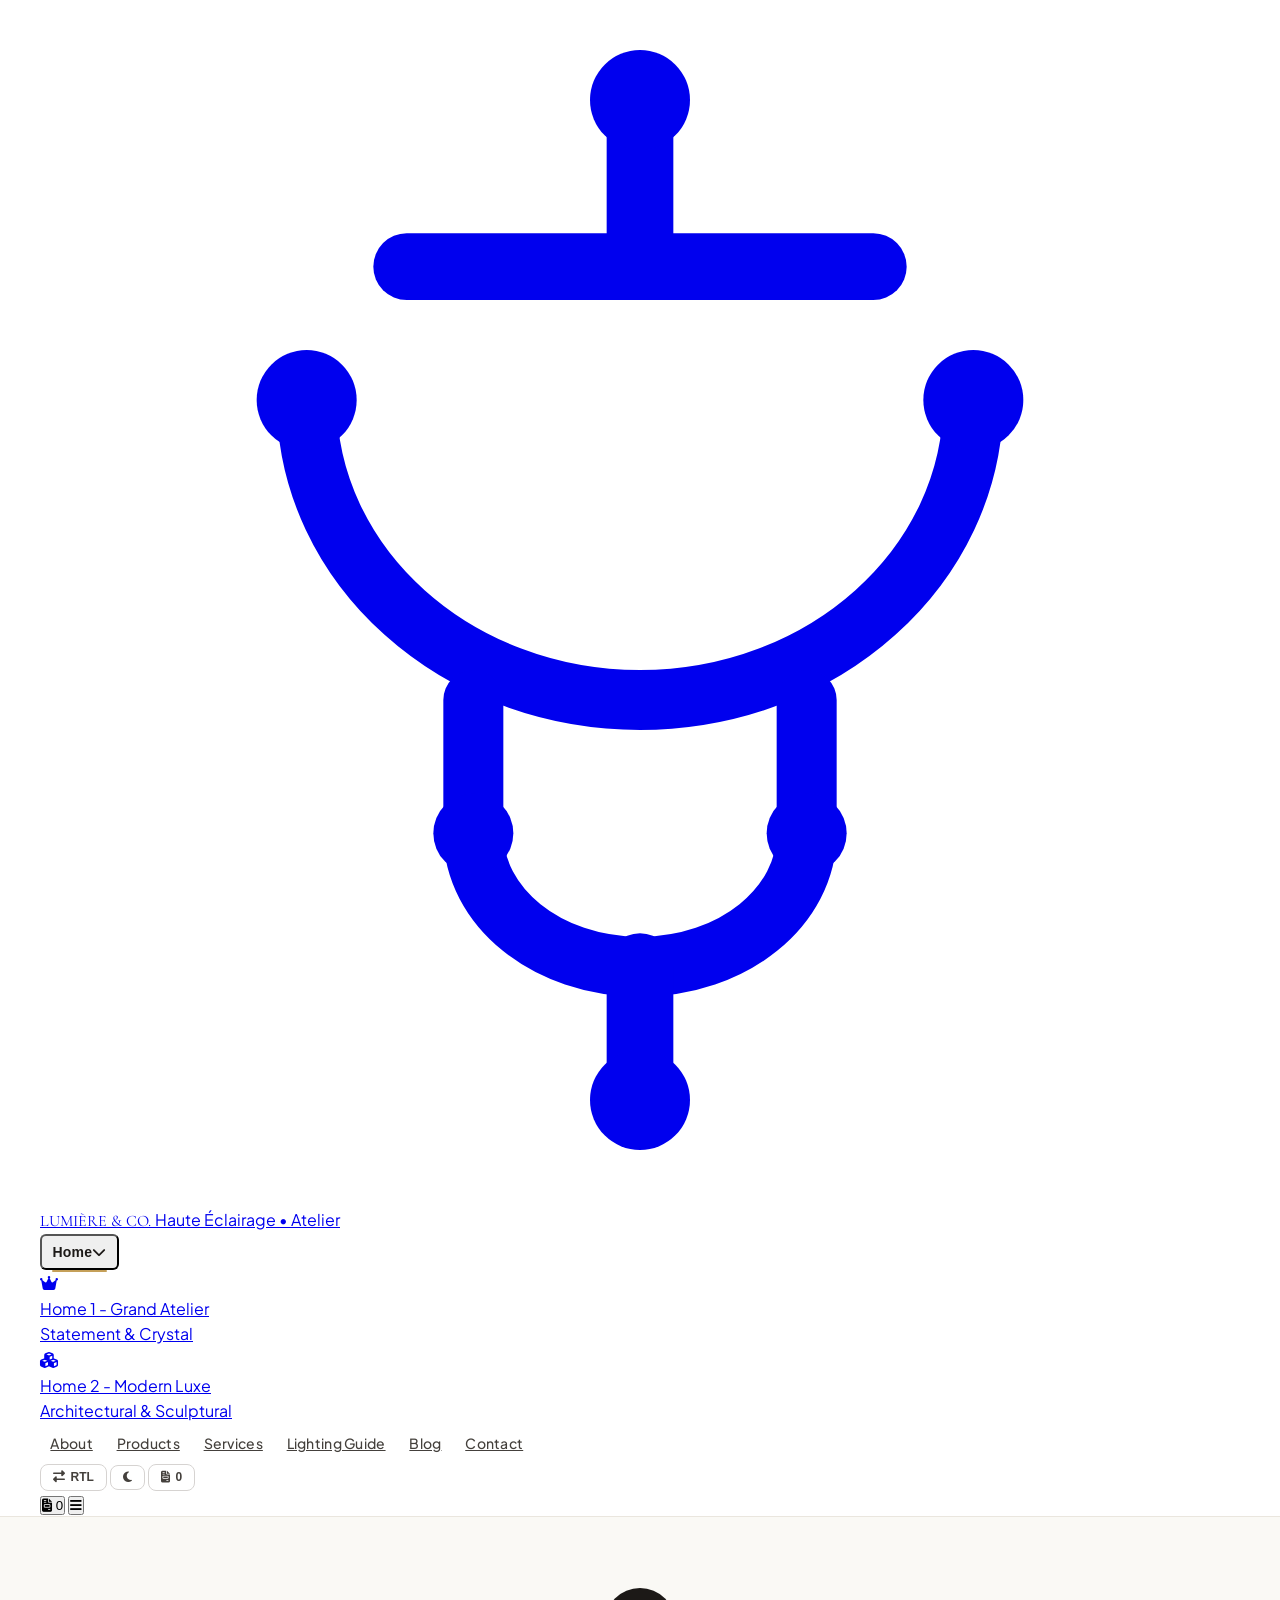
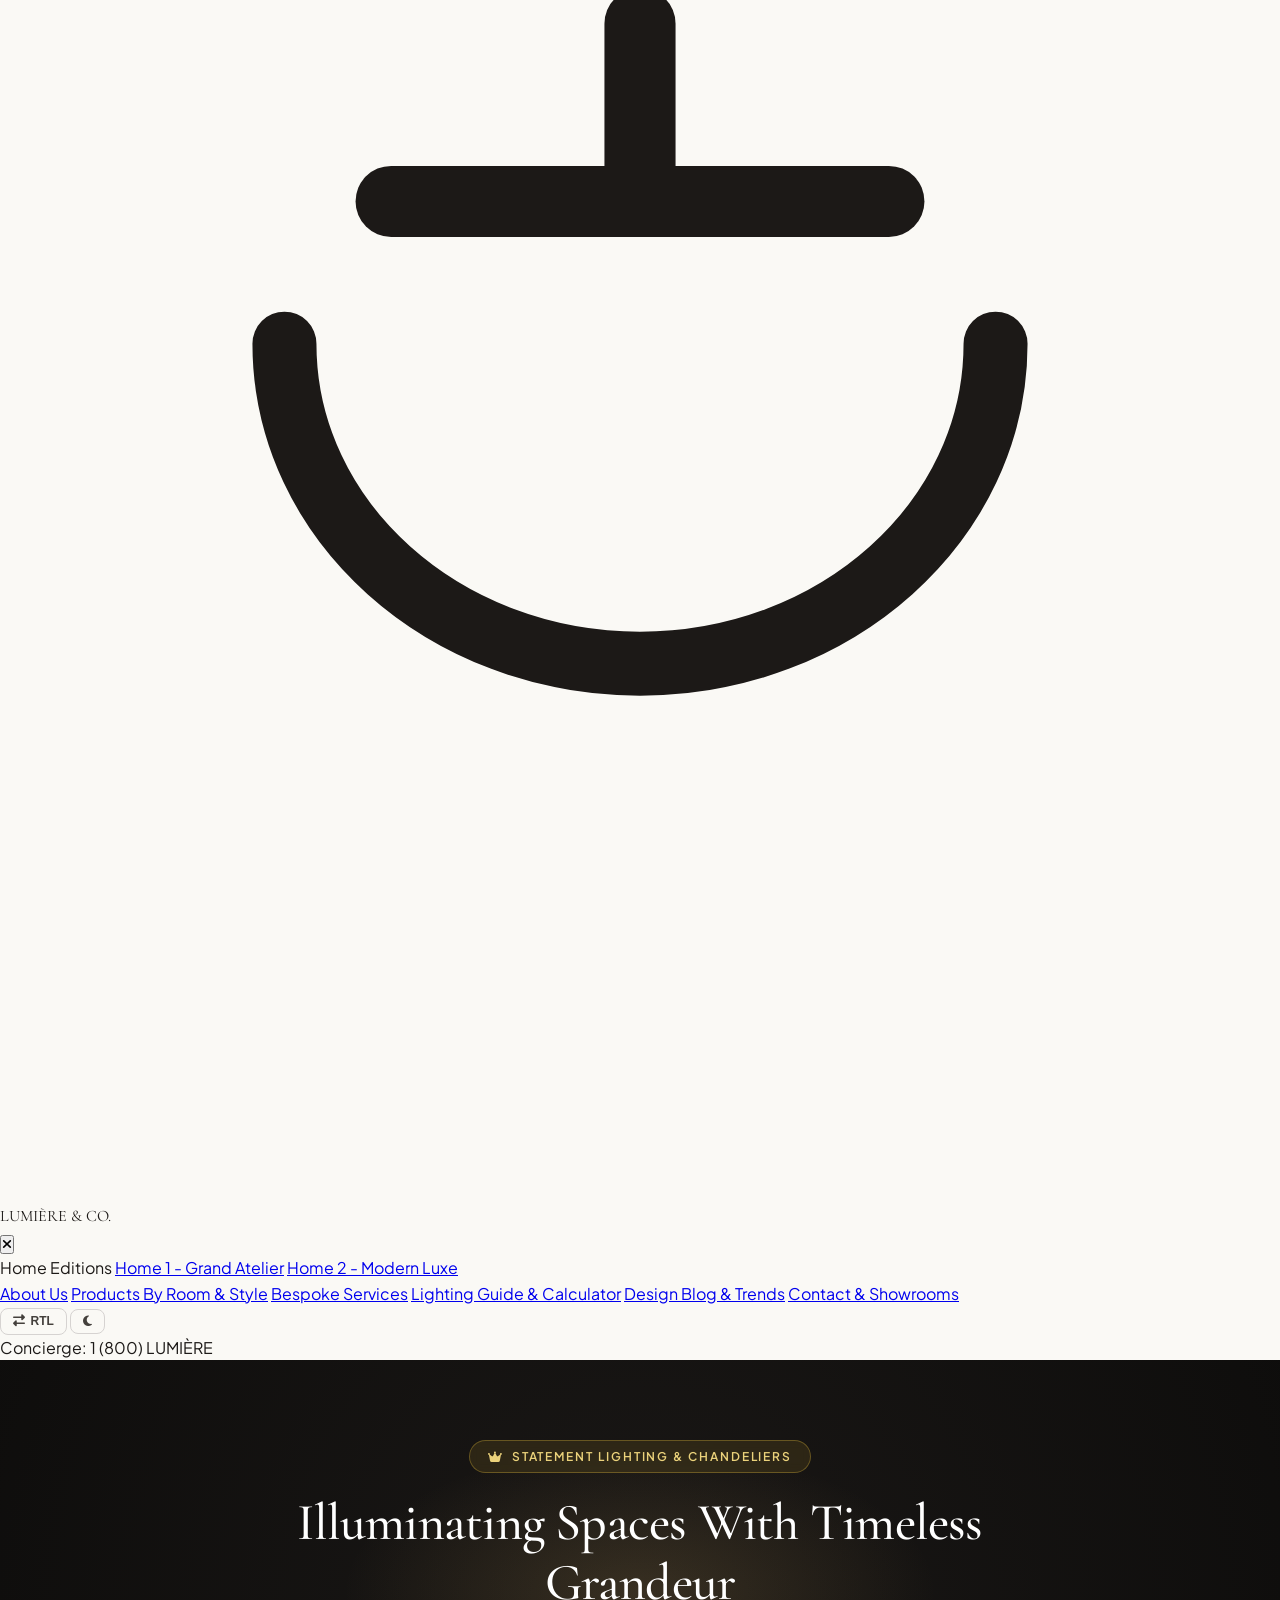
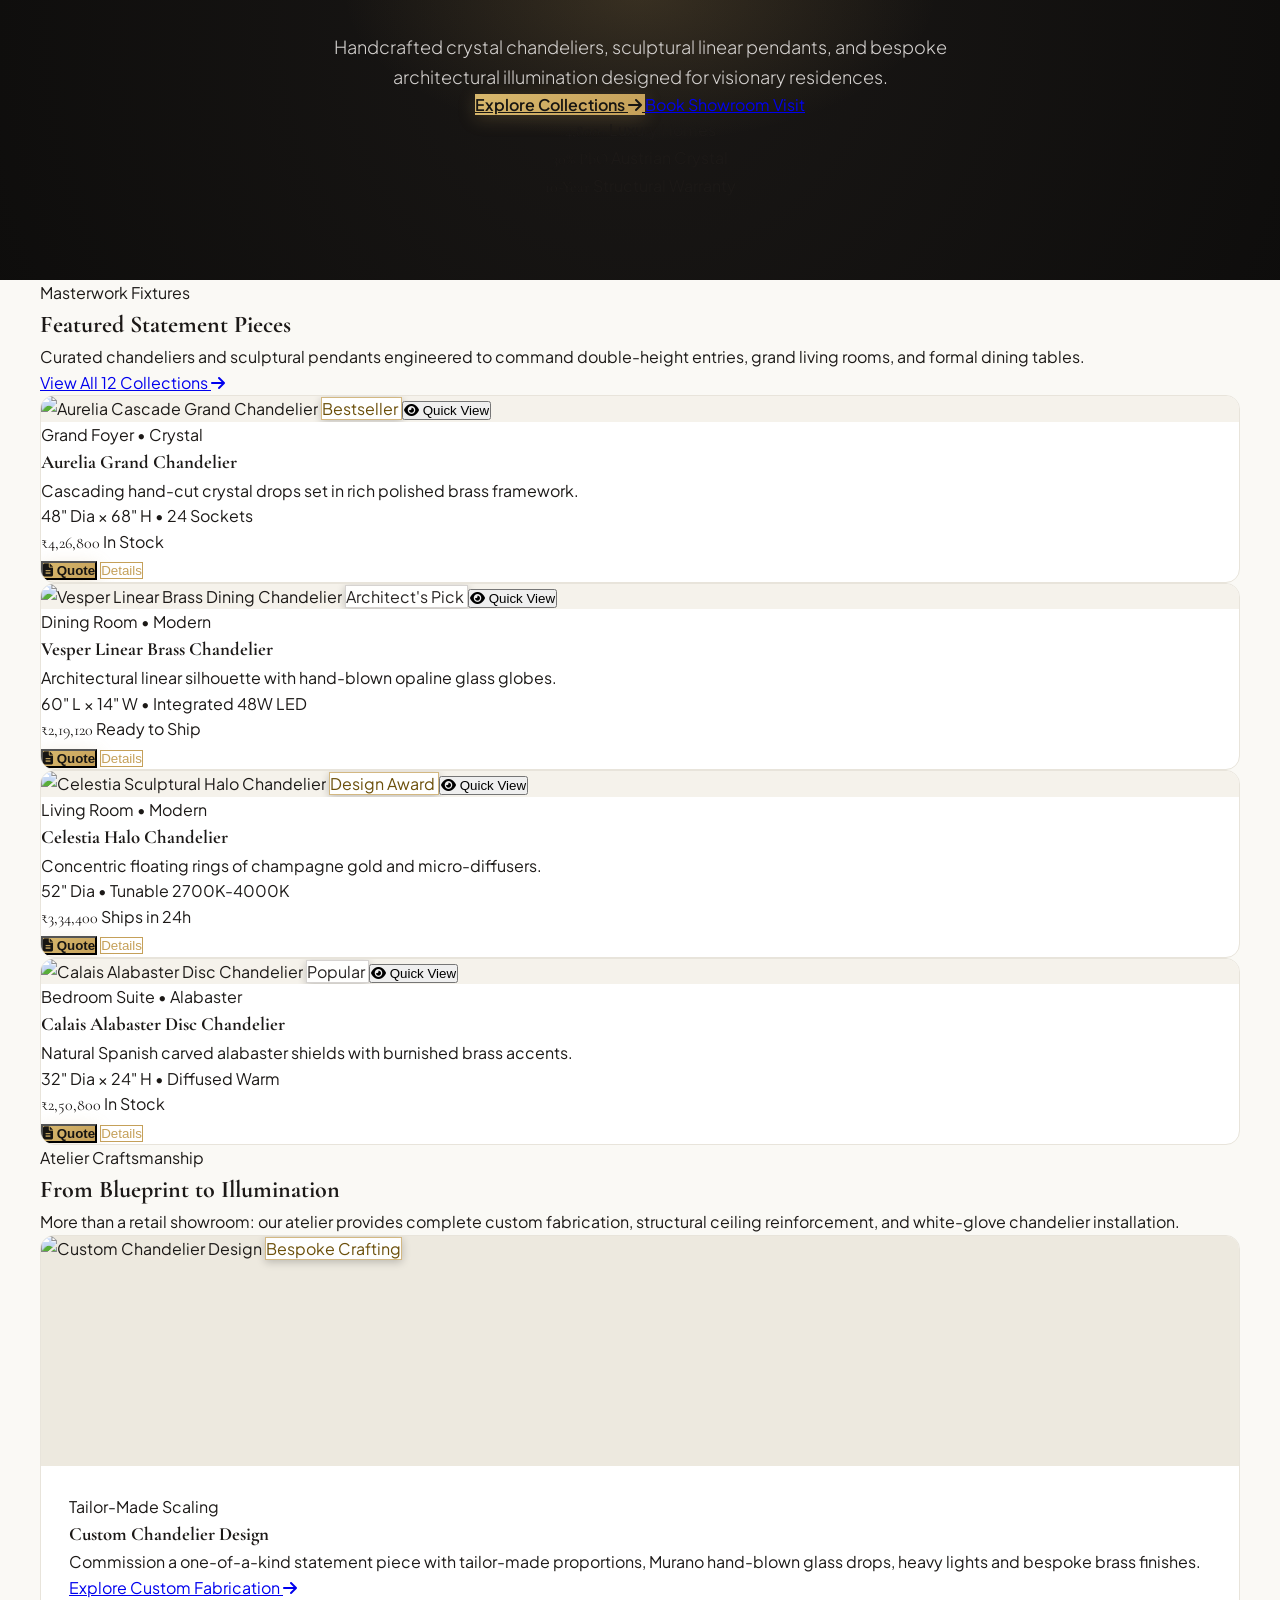
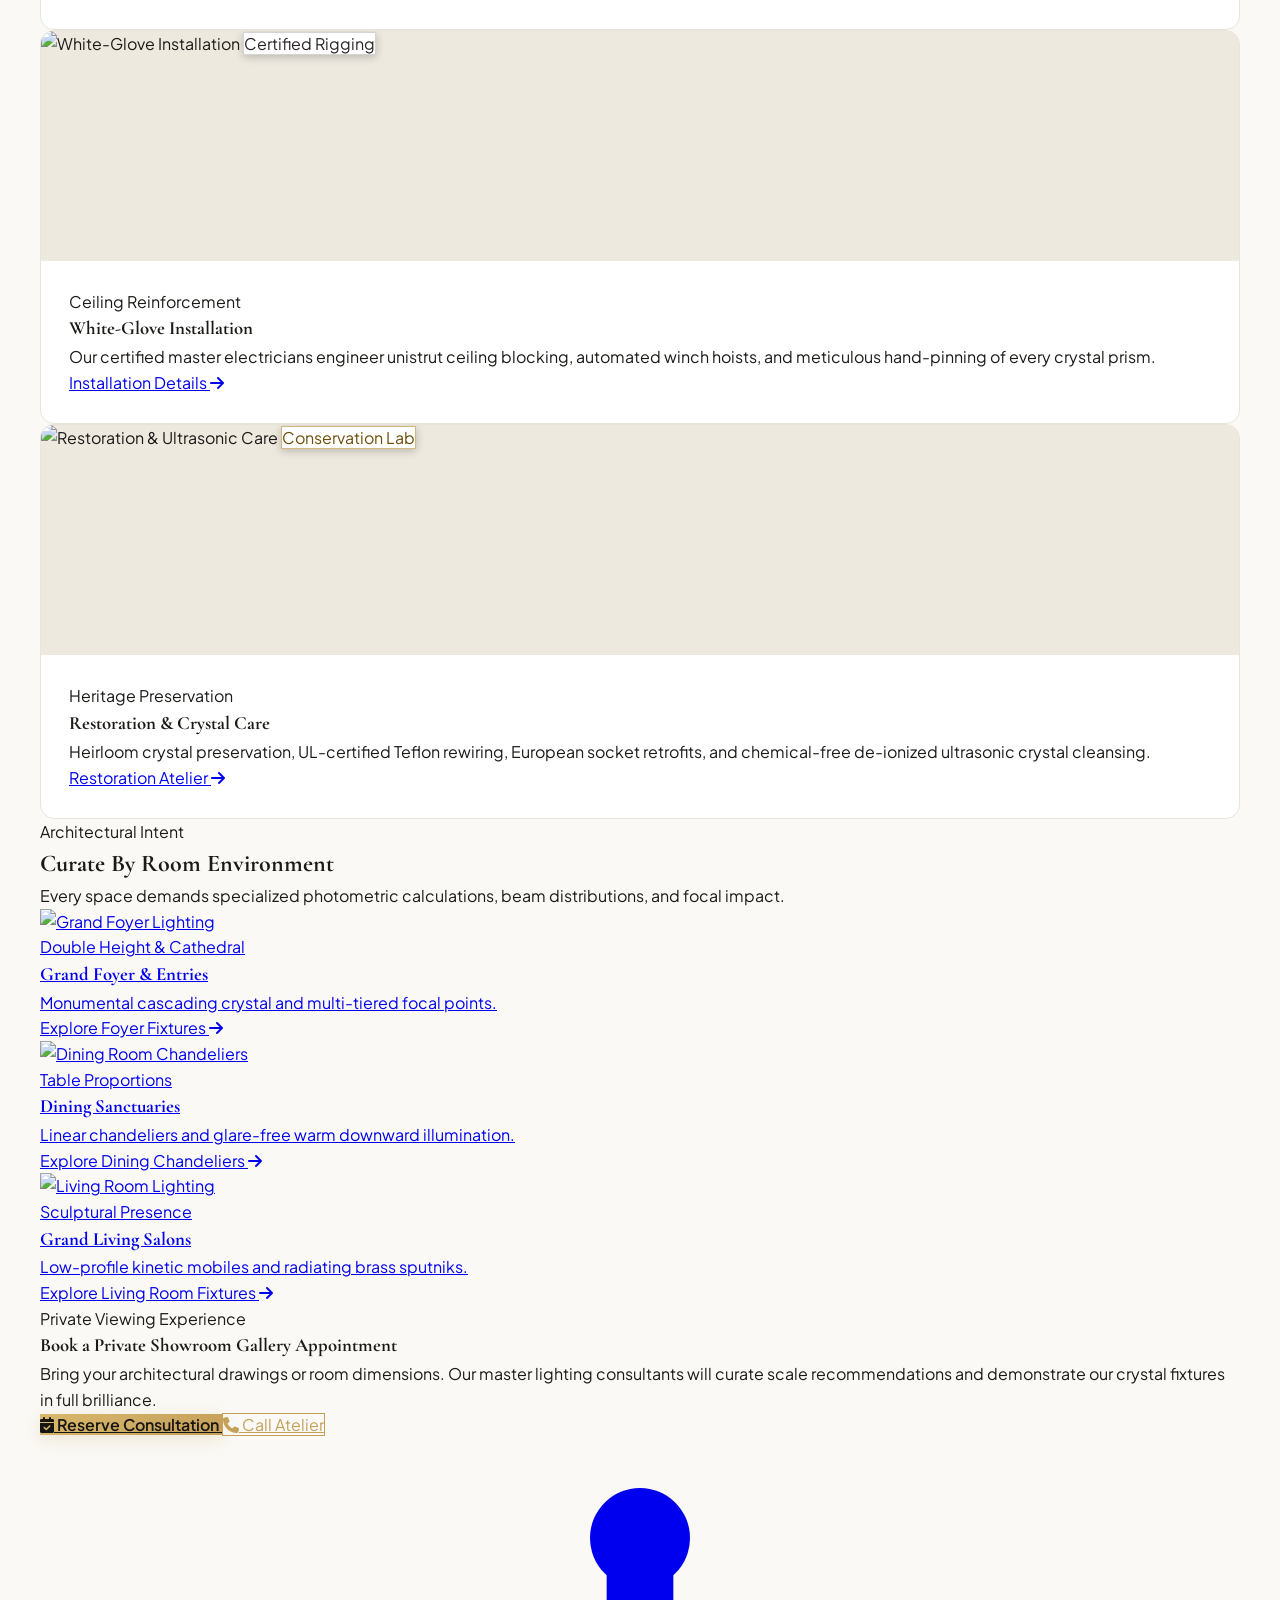
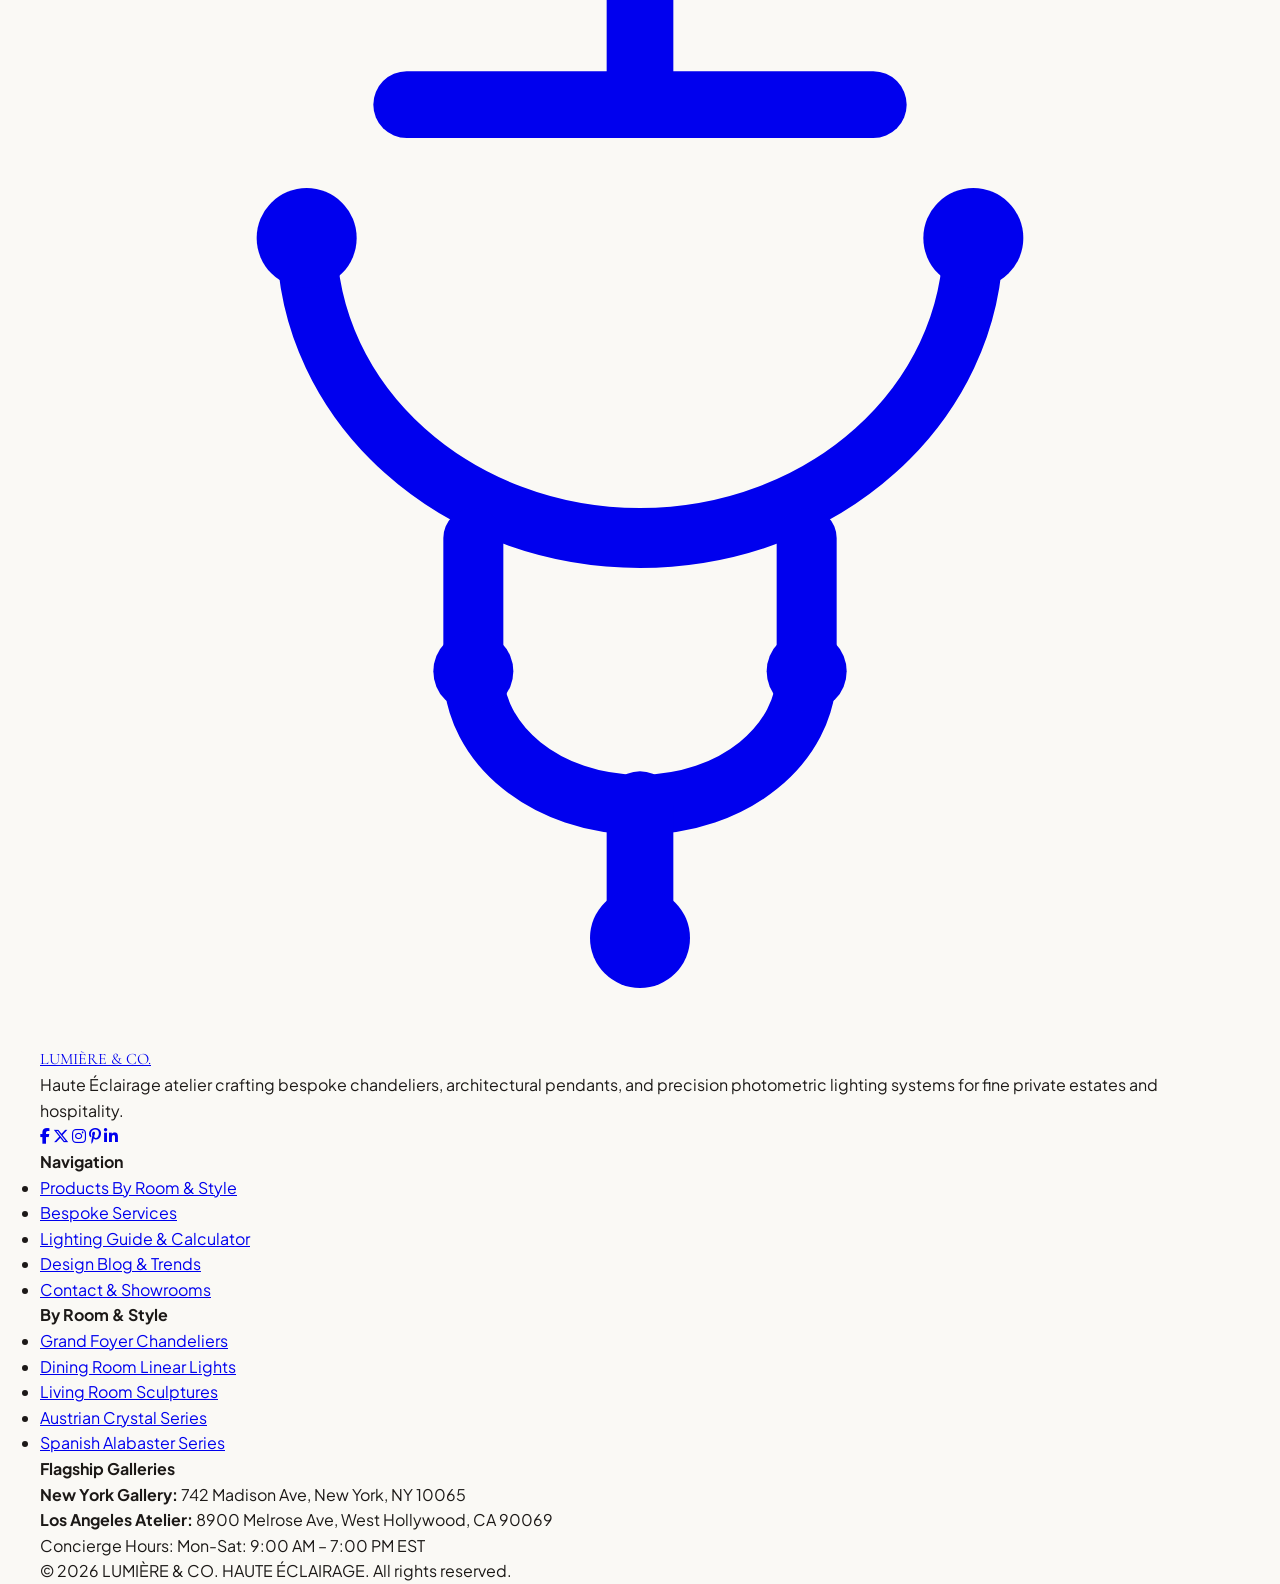
==== commit 8069f22e: "first commit" ====
--- a/index.html
+++ b/index.html
@@ -117,7 +117,7 @@
         <a href="contact.html" class="nav-link">Contact</a>
 
         <!-- RTL Button & Theme Toggle Button right after Contact -->
-        <div class="flex items-center gap-2 ml-2 pl-2 border-l border-stone-300 dark:border-stone-700">
+        <div class="flex items-center gap-2 ml-2 pl-2">
           <button class="rtl-toggle-btn nav-control-btn" title="Toggle RTL / LTR Layout">
             <i class="fa-solid fa-right-left text-[11px]"></i>
             <span class="rtl-btn-text">RTL</span>
@@ -125,21 +125,20 @@
           <button class="theme-toggle-btn nav-control-btn w-9 h-9 !p-0" title="Toggle Light / Dark Theme">
             <i class="fa-solid fa-moon text-xs"></i>
           </button>
+          <button class="quote-drawer-trigger nav-control-btn relative w-9 h-9 !p-0" title="View Quotation Request" aria-label="View Quotation Request">
+            <i class="fa-solid fa-file-invoice text-xs"></i>
+            <span class="quote-count-badge absolute -top-1 -right-1 bg-amber-600 text-white text-[10px] font-bold w-5 h-5 rounded-full flex items-center justify-center hidden">0</span>
+          </button>
         </div>
       </nav>
 
       <!-- Action Utilities with Proper Spacing -->
       <div class="flex items-center gap-3 shrink-0">
         <!-- Quotation Drawer Trigger -->
-        <button class="quote-drawer-trigger relative w-10 h-10 rounded-full border border-stone-200 dark:border-stone-700 hover:border-amber-400 text-stone-700 dark:text-stone-200 hover:text-amber-700 flex items-center justify-center transition" title="View Quotation Request" aria-label="View Quotation Request">
+        <button class="quote-drawer-trigger xl:hidden relative w-10 h-10 rounded-full border border-stone-200 dark:border-stone-700 hover:border-amber-400 text-stone-700 dark:text-stone-200 hover:text-amber-700 flex items-center justify-center transition" title="View Quotation Request" aria-label="View Quotation Request">
           <i class="fa-solid fa-file-invoice text-sm"></i>
           <span class="quote-count-badge absolute -top-1 -right-1 bg-amber-600 text-white text-[10px] font-bold w-5 h-5 rounded-full flex items-center justify-center hidden">0</span>
         </button>
-
-        <!-- CTA: Book Showroom -->
-        <a href="contact.html" class="hidden sm:inline-flex gold-glow-btn text-xs uppercase tracking-wider font-semibold py-2.5 px-4 rounded-lg items-center gap-2">
-          <i class="fa-solid fa-calendar-check"></i> Book Showroom
-        </a>
 
         <!-- Mobile Hamburger -->
         <button id="mobile-menu-toggle" class="xl:hidden w-10 h-10 rounded-lg border border-stone-200 dark:border-stone-700 text-stone-700 dark:text-stone-200 flex items-center justify-center" aria-label="Toggle Navigation">
@@ -285,7 +284,7 @@
             <div class="p-5">
               <span class="text-xs text-amber-600 dark:text-amber-400 font-medium">Grand Foyer • Crystal</span>
               <h3 class="font-serif text-lg font-medium text-stone-900 dark:text-stone-100 group-hover:text-amber-800 dark:group-hover:text-amber-400 transition mb-1">
-                Aurelia Cascade Grand Chandelier
+                Aurelia Grand Chandelier
               </h3>
               <p class="text-xs text-stone-500 dark:text-stone-400 line-clamp-2 mb-3">Cascading hand-cut crystal drops set in rich polished brass framework.</p>
               <div class="text-[11px] text-stone-400 bg-stone-50 dark:bg-stone-800/60 px-2 py-1 rounded border border-stone-100 dark:border-stone-800">
@@ -363,7 +362,7 @@
             <div class="p-5">
               <span class="text-xs text-amber-600 dark:text-amber-400 font-medium">Living Room • Modern</span>
               <h3 class="font-serif text-lg font-medium text-stone-900 dark:text-stone-100 group-hover:text-amber-800 dark:group-hover:text-amber-400 transition mb-1">
-                Celestia Sculptural Halo Chandelier
+                Celestia Halo Chandelier
               </h3>
               <p class="text-xs text-stone-500 dark:text-stone-400 line-clamp-2 mb-3">Concentric floating rings of champagne gold and micro-diffusers.</p>
               <div class="text-[11px] text-stone-400 bg-stone-50 dark:bg-stone-800/60 px-2 py-1 rounded border border-stone-100 dark:border-stone-800">
@@ -456,7 +455,7 @@
             <div>
               <span class="text-xs font-semibold uppercase tracking-wider text-amber-700 dark:text-amber-400 block mb-1">Tailor-Made Scaling</span>
               <h3 class="font-serif text-2xl font-medium text-stone-900 dark:text-stone-100 group-hover:text-amber-700 dark:group-hover:text-amber-400 transition mb-2">Custom Chandelier Design</h3>
-              <p class="text-xs sm:text-sm text-stone-600 dark:text-stone-300 leading-relaxed mb-6">Commission a one-of-a-kind statement piece with tailor-made proportions, Murano hand-blown glass drops, and bespoke brass finishes.</p>
+              <p class="text-xs sm:text-sm text-stone-600 dark:text-stone-300 leading-relaxed mb-6">Commission a one-of-a-kind statement piece with tailor-made proportions, Murano hand-blown glass drops, heavy lights  and bespoke brass finishes.</p>
             </div>
             <a href="services.html#custom-design" class="text-xs uppercase tracking-widest font-semibold text-amber-700 dark:text-amber-400 hover:text-amber-900 flex items-center gap-2 pt-3 border-t border-stone-100 dark:border-stone-800">
               Explore Custom Fabrication <i class="fa-solid fa-arrow-right text-[10px]"></i>
--- a/css/style.css
+++ b/css/style.css
@@ -29,7 +29,7 @@
 }
 
 html {
-  overflow-x: hidden !important;
+  overflow-x: clip;
   scroll-behavior: smooth;
   width: 100%;
   -webkit-font-smoothing: antialiased;
@@ -39,7 +39,7 @@
 body {
   display: flex;
   flex-direction: column;
-  overflow-x: hidden !important;
+  overflow-x: clip;
   width: 100%;
   min-height: 100vh;
   position: relative;
@@ -335,6 +335,7 @@
 
 /* 5. Navigation Bar */
 .lux-navbar {
+  position: -webkit-sticky !important;
   position: sticky !important;
   top: 0 !important;
   z-index: 50 !important;
@@ -343,7 +344,11 @@
   backdrop-filter: blur(14px);
   -webkit-backdrop-filter: blur(14px);
   border-bottom: 1px solid rgba(232, 228, 219, 0.9);
-  transition: background-color 0.3s ease, border-color 0.3s ease;
+  transition: background-color 0.3s ease, border-color 0.3s ease, box-shadow 0.3s ease;
+}
+
+.lux-navbar.is-scrolled {
+  box-shadow: 0 4px 20px -2px rgba(0, 0, 0, 0.08);
 }
 
 .nav-link {
@@ -676,6 +681,10 @@
   border-bottom-color: rgba(50, 46, 41, 0.85);
 }
 
+html.dark .lux-navbar.is-scrolled {
+  box-shadow: 0 4px 20px -2px rgba(0, 0, 0, 0.45);
+}
+
 html.dark .nav-link {
   color: #d6d3d1;
 }
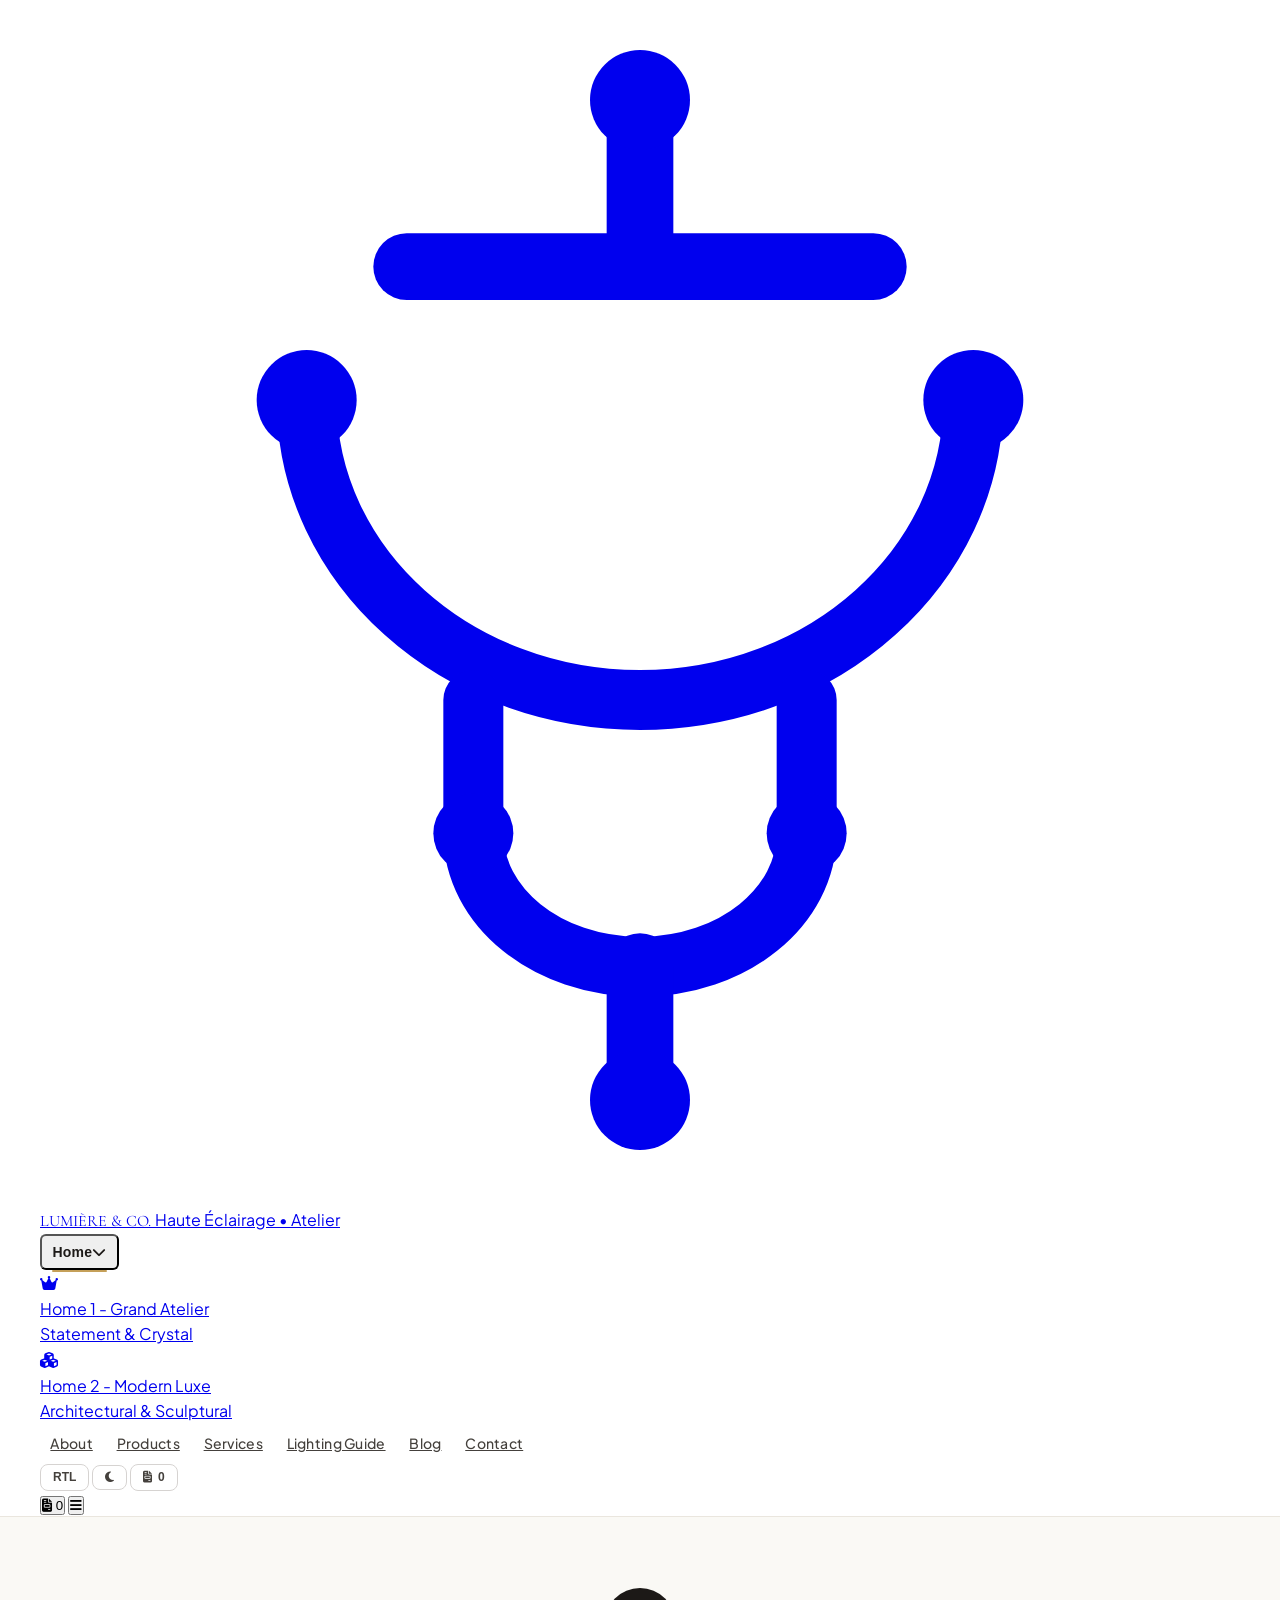
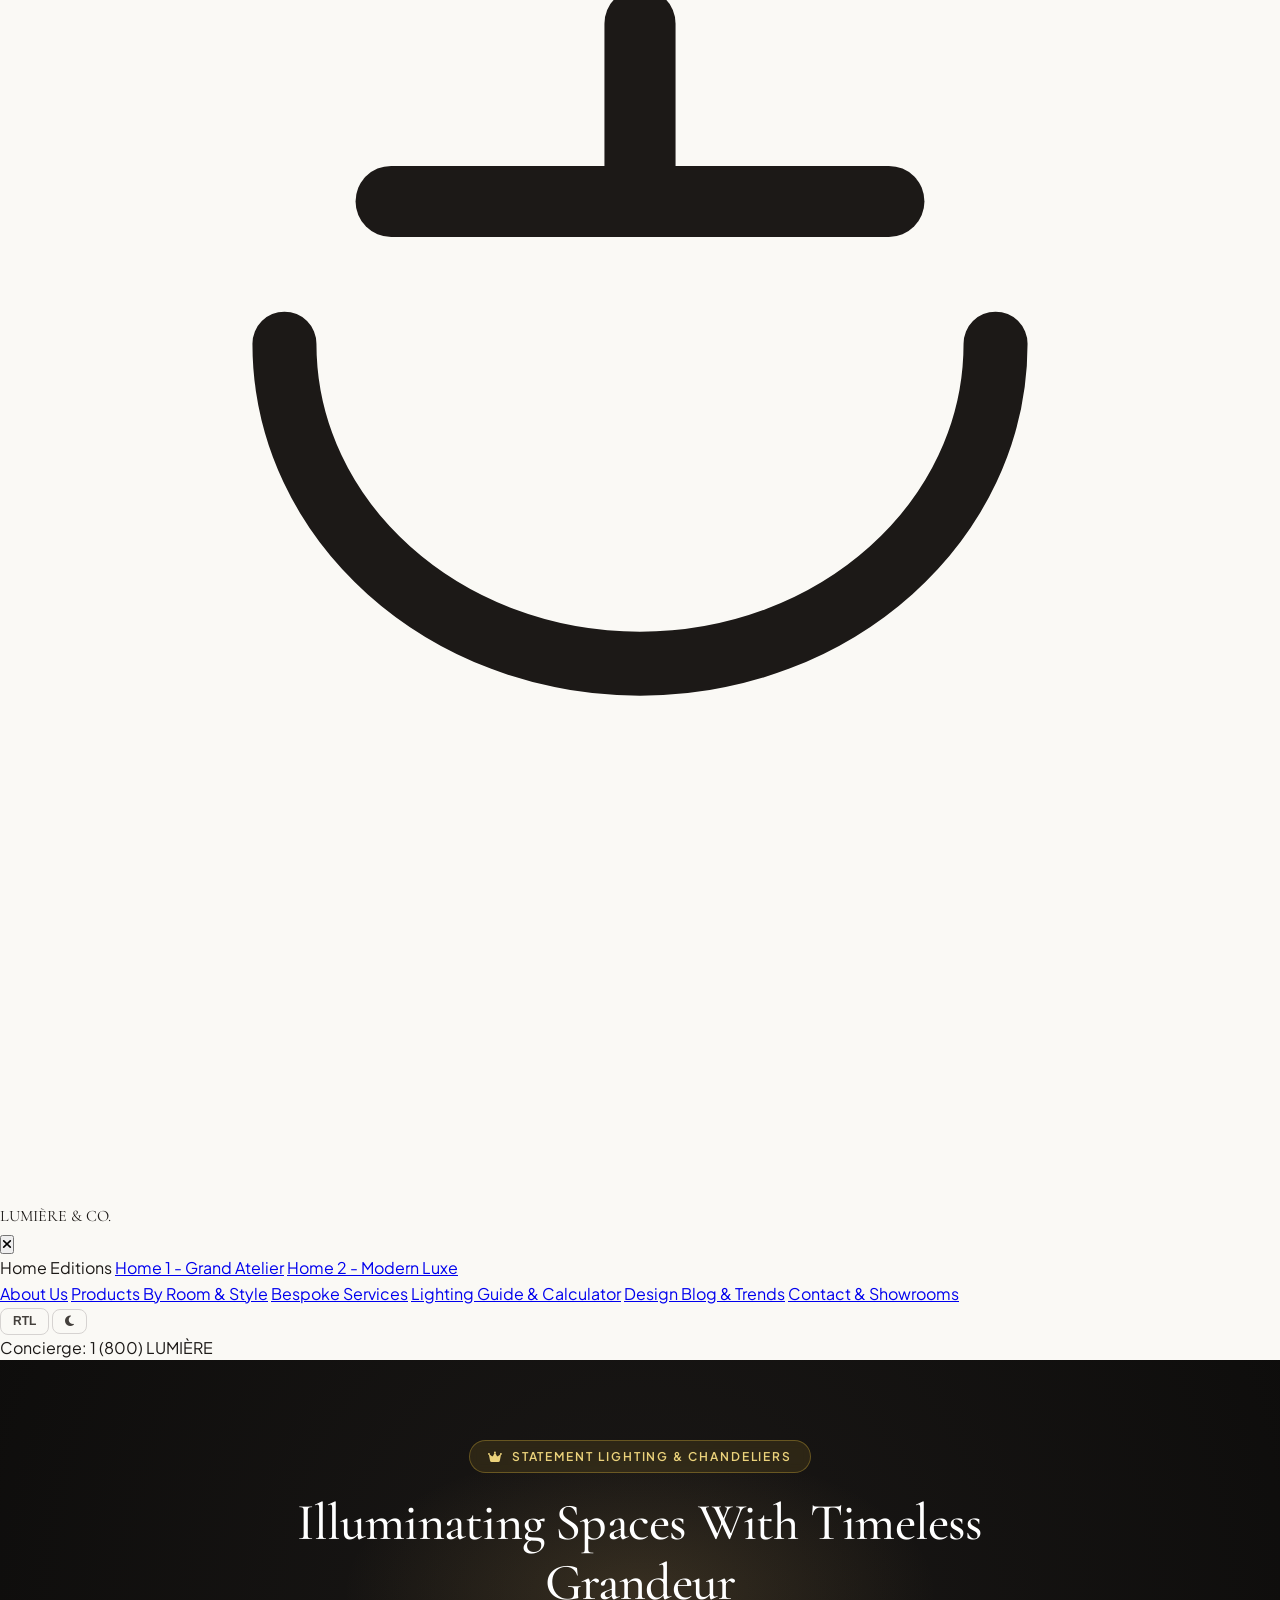
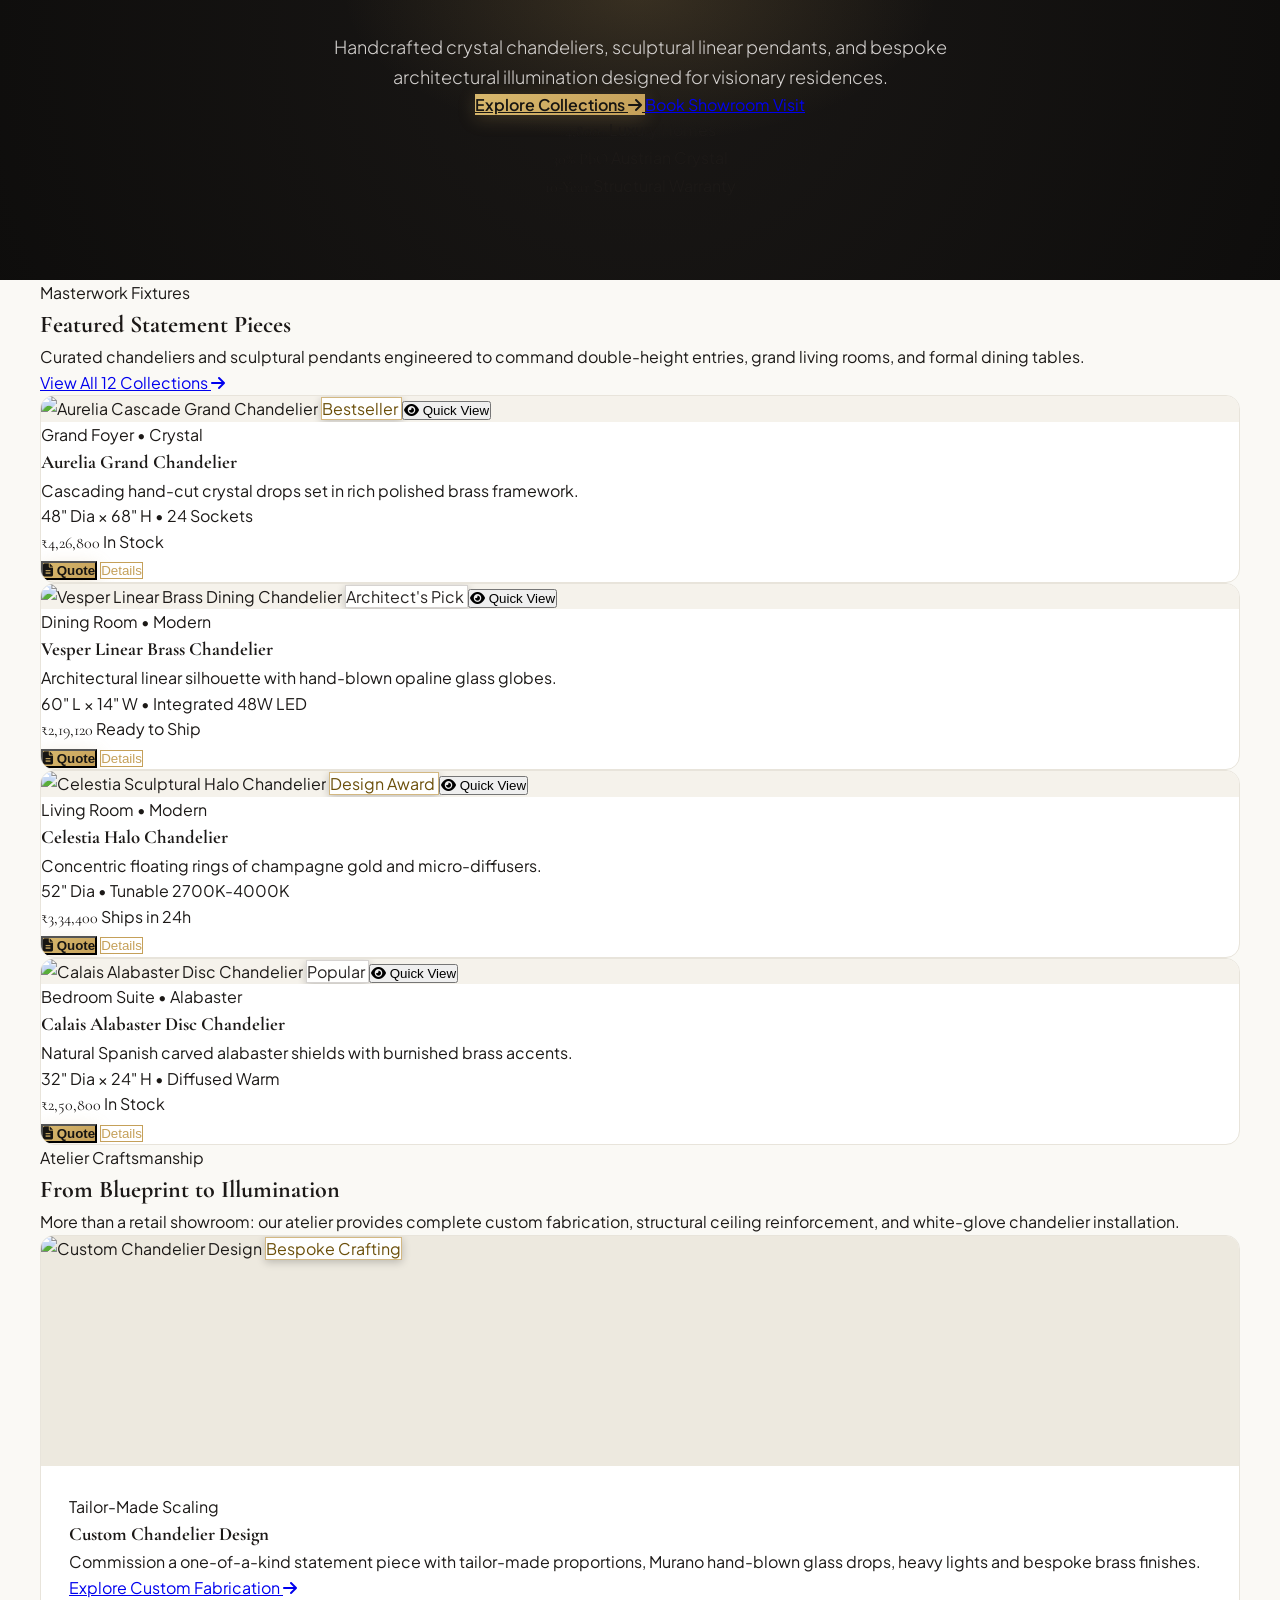
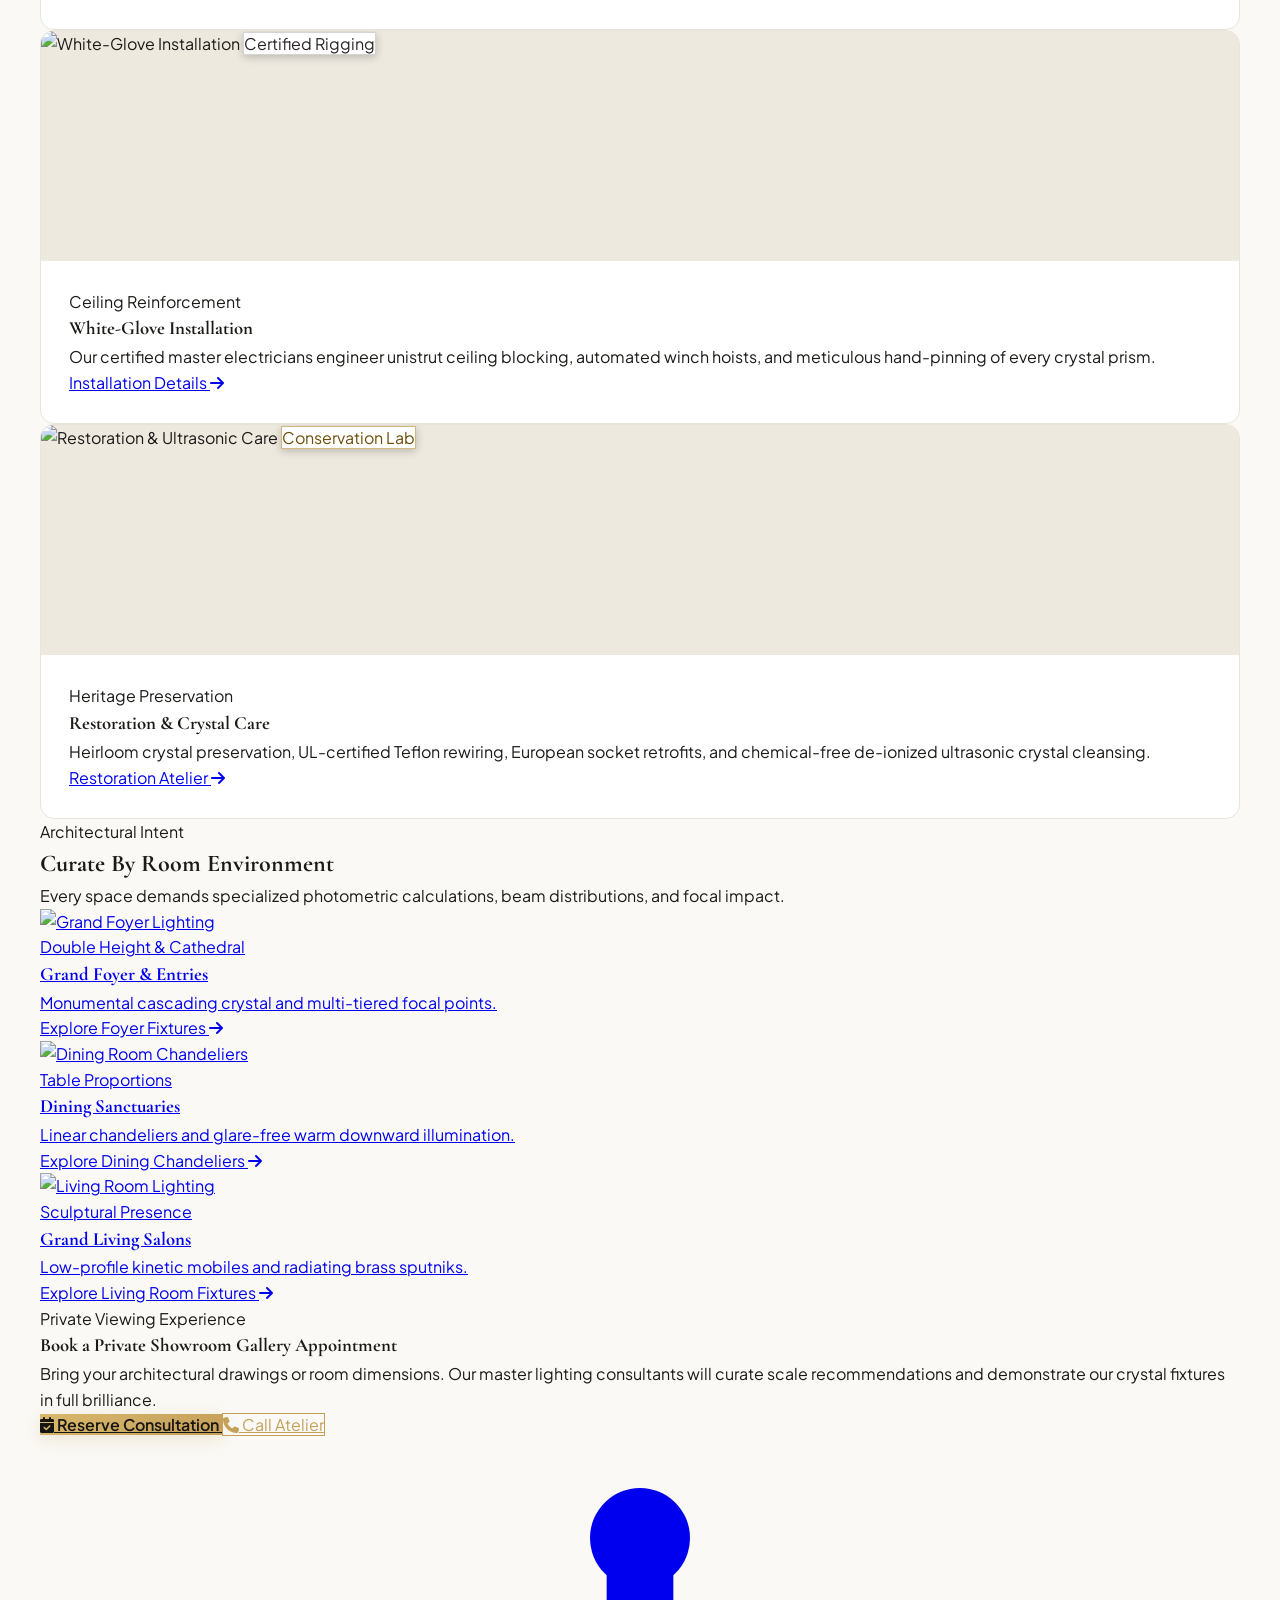
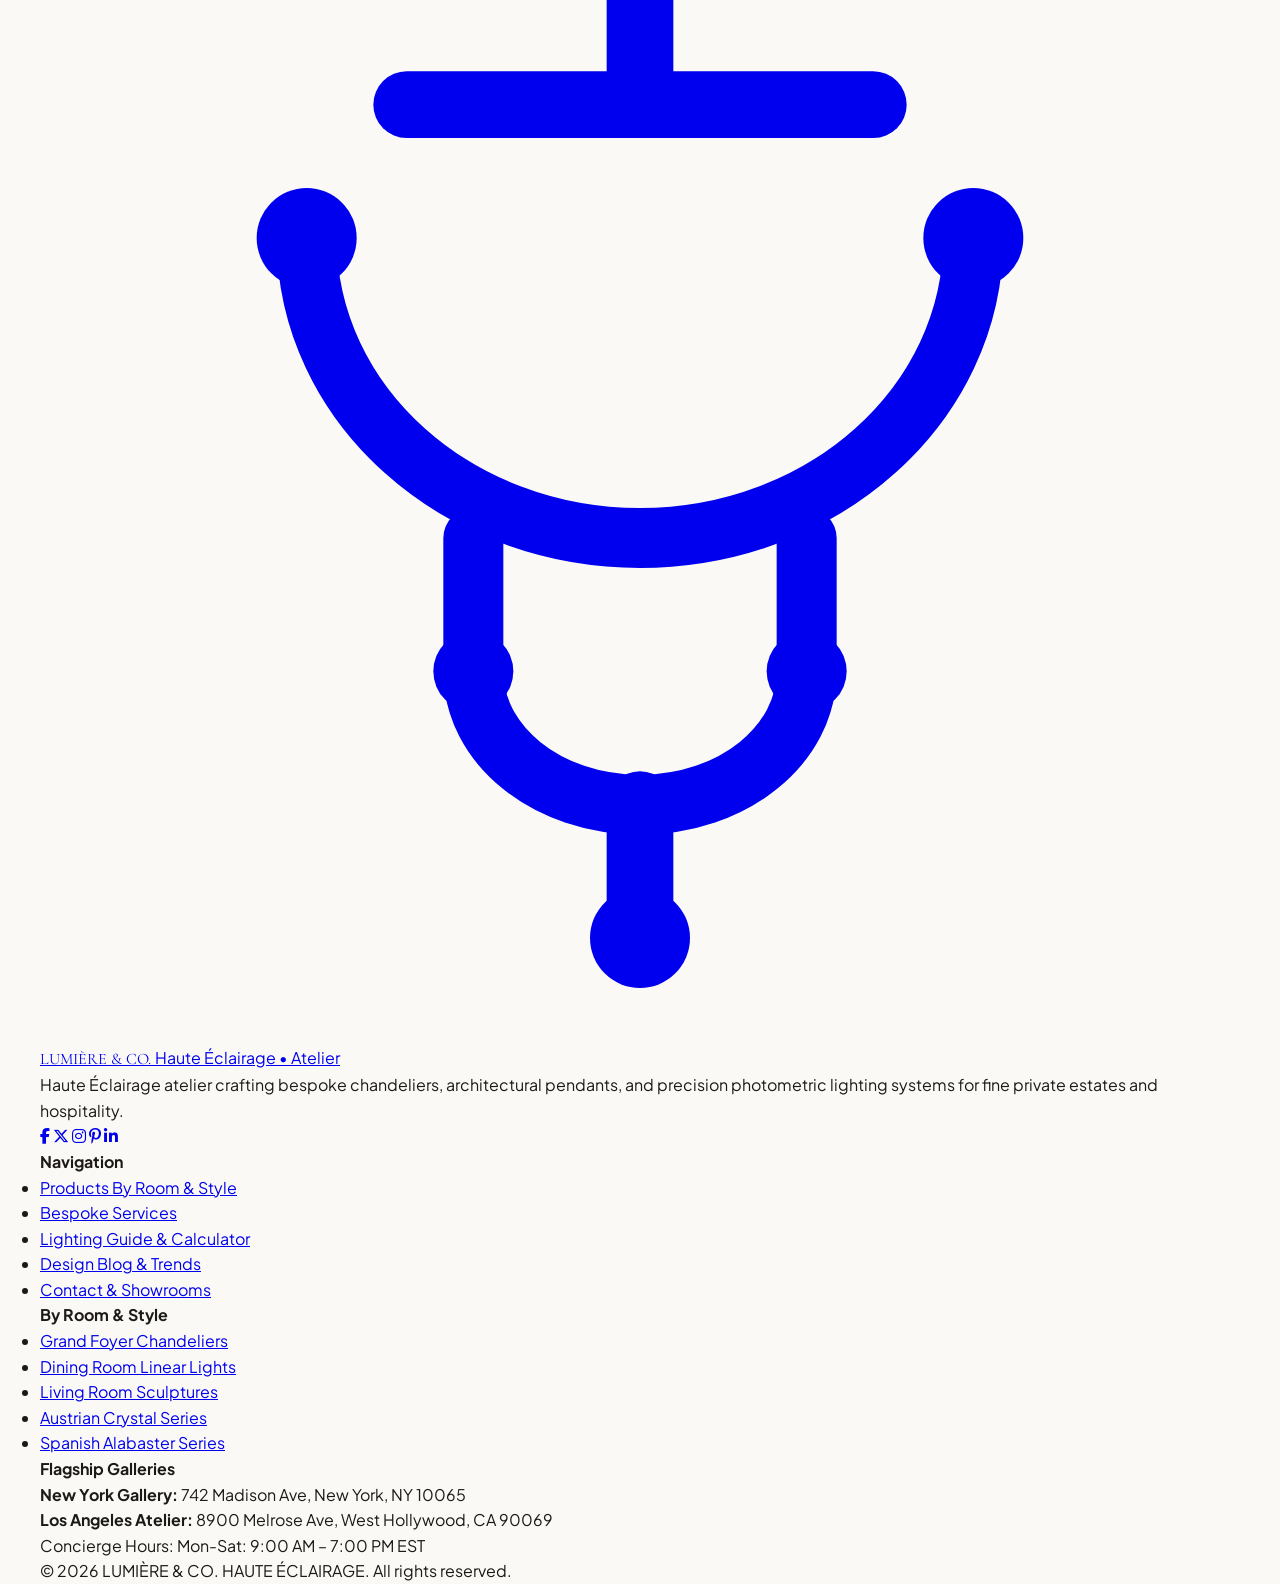
==== commit f66bfb66: "first commit" ====
--- a/index.html
+++ b/index.html
@@ -119,7 +119,6 @@
         <!-- RTL Button & Theme Toggle Button right after Contact -->
         <div class="flex items-center gap-2 ml-2 pl-2">
           <button class="rtl-toggle-btn nav-control-btn" title="Toggle RTL / LTR Layout">
-            <i class="fa-solid fa-right-left text-[11px]"></i>
             <span class="rtl-btn-text">RTL</span>
           </button>
           <button class="theme-toggle-btn nav-control-btn w-9 h-9 !p-0" title="Toggle Light / Dark Theme">
@@ -185,7 +184,6 @@
         <!-- Mobile RTL & Theme Controls -->
         <div class="flex items-center gap-2 pt-4 mt-4 border-t border-stone-200 dark:border-stone-800">
           <button class="rtl-toggle-btn nav-control-btn flex-1 py-2" title="Toggle RTL / LTR">
-            <i class="fa-solid fa-right-left text-xs"></i>
             <span class="rtl-btn-text">RTL Layout</span>
           </button>
           <button class="theme-toggle-btn nav-control-btn flex-1 py-2" title="Toggle Dark Theme">
@@ -609,9 +607,12 @@
               <circle cx="23" cy="25" r="1.2" fill="currentColor" />
               <circle cx="18" cy="33" r="1.5" fill="currentColor" />
             </svg>
-            <span class="font-serif text-2xl font-medium tracking-tight text-stone-100 group-hover:text-amber-400 transition">
-              LUMIÈRE <span class="text-amber-500 font-light">&</span> CO.
-            </span>
+            <div class="flex flex-col justify-center">
+              <span class="font-serif text-2xl font-medium tracking-tight text-stone-100 group-hover:text-amber-400 transition">
+                LUMIÈRE <span class="text-amber-500 font-light">&</span> CO.
+              </span>
+              <span class="text-[9px] uppercase tracking-[0.2em] text-stone-400 font-semibold whitespace-nowrap mt-1 leading-none">Haute Éclairage • Atelier</span>
+            </div>
           </a>
           <p class="text-stone-400 text-xs leading-relaxed max-w-sm mb-6">
             Haute Éclairage atelier crafting bespoke chandeliers, architectural pendants, and precision photometric lighting systems for fine private estates and hospitality.
--- a/css/style.css
+++ b/css/style.css
@@ -335,6 +335,7 @@
 
 /* 5. Navigation Bar */
 .lux-navbar {
+  position: relative !important;
   position: -webkit-sticky !important;
   position: sticky !important;
   top: 0 !important;
@@ -345,6 +346,11 @@
   -webkit-backdrop-filter: blur(14px);
   border-bottom: 1px solid rgba(232, 228, 219, 0.9);
   transition: background-color 0.3s ease, border-color 0.3s ease, box-shadow 0.3s ease;
+}
+
+footer a[href="index.html"] > div > span.font-serif {
+  flex-shrink: 0;
+  white-space: nowrap;
 }
 
 .lux-navbar.is-scrolled {
